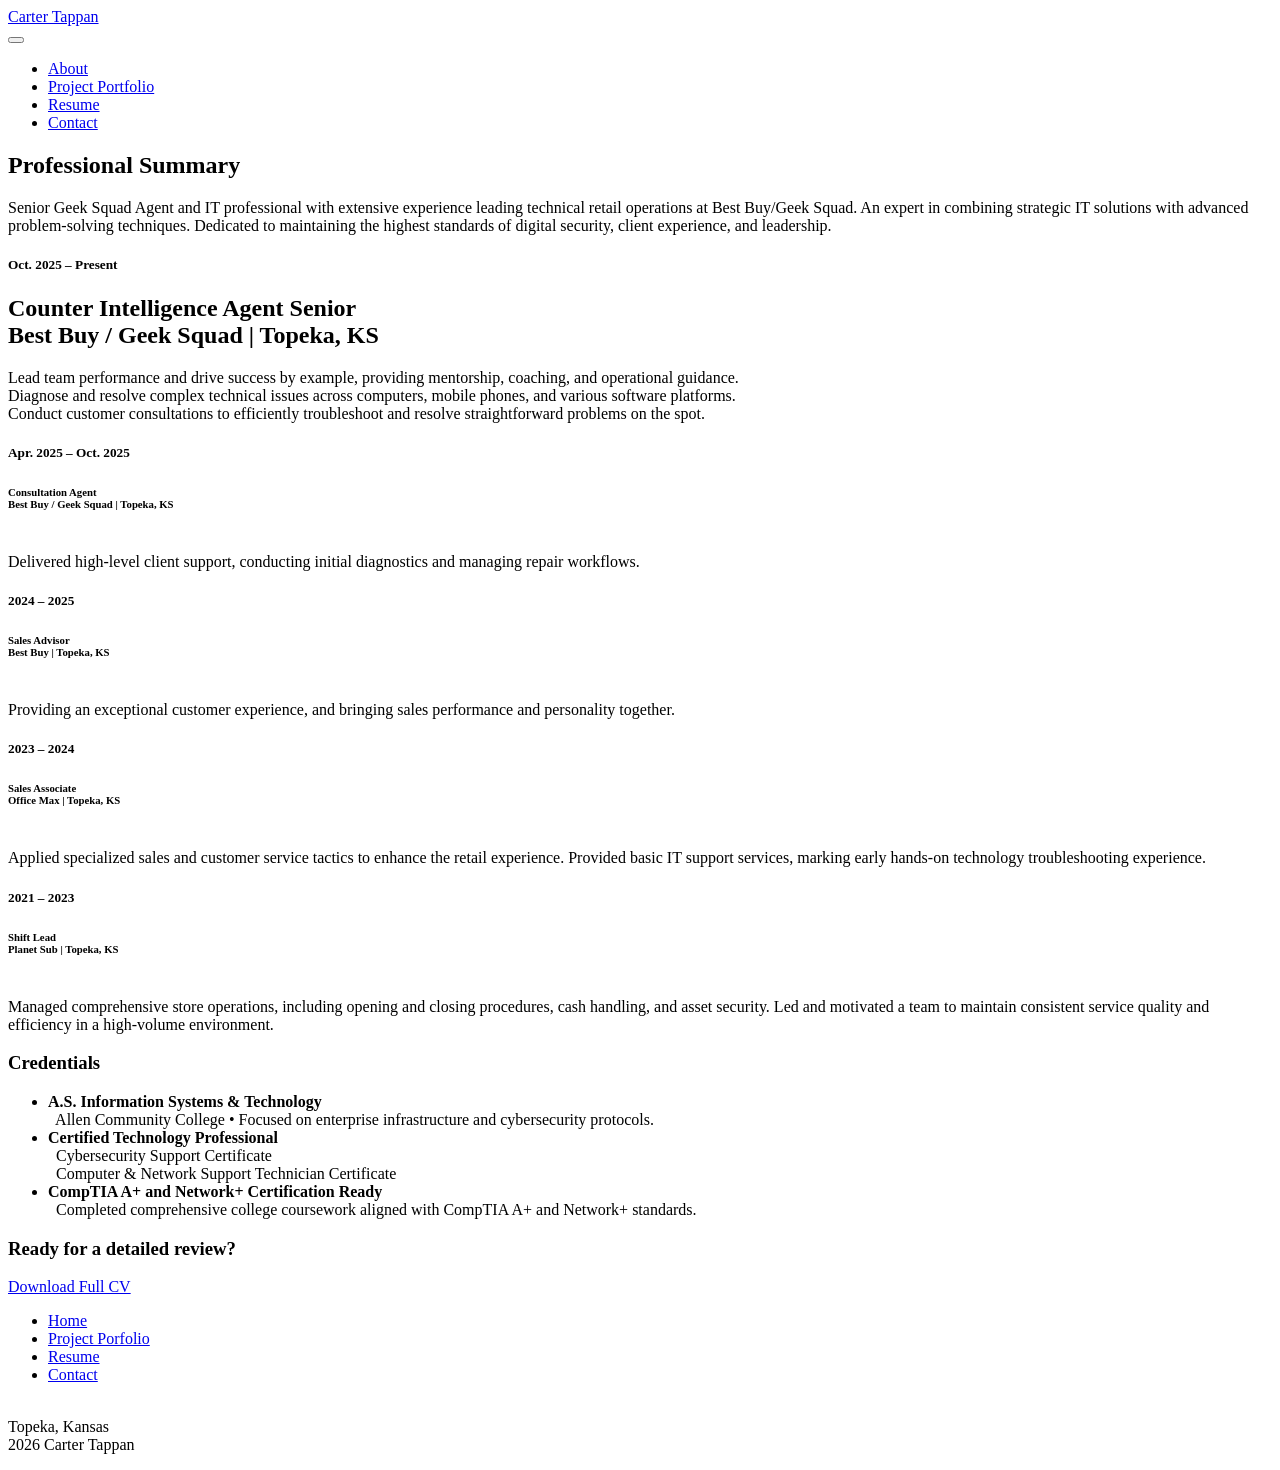
==== portfolio/resume/index.html @ 1e2058f7 "Update index.html" ====
<!DOCTYPE html>
<html  >
<head>
  <meta charset="UTF-8">
  <meta http-equiv="X-UA-Compatible" content="IE=edge">
  <meta name="generator" content="Mobirise v6.1.12, mobirise.com">
  <meta name="viewport" content="width=device-width, initial-scale=1, minimum-scale=1">
  <link rel="shortcut icon" href="assets/images/carter20tappan20logo-128x128.png" type="image/x-icon">
  <meta name="description" content="">
  
  
  <title>Resume</title>
  <link rel="stylesheet" href="assets/bootstrap/css/bootstrap.min.css">
  <link rel="stylesheet" href="assets/animatecss/animate.css">
  <link rel="stylesheet" href="assets/dropdown/css/style.css">
  <link rel="stylesheet" href="assets/socicon/css/styles.css">
  <link rel="stylesheet" href="assets/theme/css/style.css">
  <link rel="preload" href="https://fonts.googleapis.com/css?family=Jost:100,200,300,400,500,600,700,800,900,100i,200i,300i,400i,500i,600i,700i,800i,900i&display=swap" as="style" onload="this.onload=null;this.rel='stylesheet'">
  <noscript><link rel="stylesheet" href="https://fonts.googleapis.com/css?family=Jost:100,200,300,400,500,600,700,800,900,100i,200i,300i,400i,500i,600i,700i,800i,900i&display=swap"></noscript>
  <link rel="preload" as="style" href="assets/mobirise/css/mbr-additional.css?v=RwPTBy"><link rel="stylesheet" href="assets/mobirise/css/mbr-additional.css?v=RwPTBy" type="text/css">

  
  
  
</head>
<body>
  
  <section data-bs-version="5.1" class="menu menu2 cid-vwFIzrhYUX" once="menu" id="menu2-i">
    
    <nav class="navbar navbar-dropdown navbar-expand-lg">
        <div class="container">
            <div class="navbar-brand">
                
                <span class="navbar-caption-wrap"><a class="navbar-caption text-black text-primary display-7" href="http://techttc.com/portfolio">Carter Tappan</a></span>
            </div>
            <button class="navbar-toggler" type="button" data-toggle="collapse" data-bs-toggle="collapse" data-target="#navbarSupportedContent" data-bs-target="#navbarSupportedContent" aria-controls="navbarSupportedContent" aria-expanded="false" aria-label="Toggle navigation">
                <div class="hamburger">
                    <span></span>
                    <span></span>
                    <span></span>
                    <span></span>
                </div>
            </button>
            <div class="collapse navbar-collapse" id="navbarSupportedContent">
                <ul class="navbar-nav nav-dropdown nav-right" data-app-modern-menu="true"><li class="nav-item"><a class="nav-link link text-black text-primary display-4" href="http://techttc.com/portfolio">About</a></li><li class="nav-item"><a class="nav-link link text-black text-primary display-4" href="http://techttc.com/portfolio/projects">Project Portfolio</a></li>
                    <li class="nav-item"><a class="nav-link link text-black text-primary display-4" href="http://techttc.com/portfolio/resume">Resume</a></li>
                    <li class="nav-item"><a class="nav-link link text-black text-primary display-4" href="http://techttc.com/portfolio/contact">Contact</a>
                    </li></ul>
                
                
            </div>
        </div>
    </nav>
</section>

<section data-bs-version="5.1" class="header2 cid-vwFKwkGnH0" id="header2-o">

    

    
    

    <div class="container">
        <div class="row justify-content-center">
            <div class="col-12 col-lg-10">
                <h1 class="mbr-section-title mbr-fonts-style mb-3 display-1"><strong>Professional Summary</strong></h1>
                
                <p class="mbr-text mbr-fonts-style display-7">Senior Geek Squad Agent and IT professional with extensive experience leading technical retail operations at Best Buy/Geek Squad. An expert in combining strategic IT solutions with advanced problem-solving techniques. Dedicated to maintaining the highest standards of digital security, client experience, and leadership.</p>
                
            </div>
        </div>
    </div>
</section>

<section data-bs-version="5.1" class="content10 cid-vwFLhYzpKV" id="content10-p">
    
    <div class="container">
        <div class="row justify-content-center">
            <div class="col-12 col-md">
                <h5 class="mbr-section-title mbr-fonts-style mb-4 display-2"><strong>Oct. 2025 – Present</strong></h5>
                <h2 class="mbr-section-subtitle mbr-fonts-style mb-4 sub"><strong>Counter Intelligence Agent Senior
</strong><div>Best Buy / Geek Squad | Topeka, KS</div></h2>
            </div>
            <div class="col-md-12 col-lg-6">
                <p class="mbr-text mbr-fonts-style display-7">Lead team performance and drive success by example, providing mentorship, coaching, and operational guidance.
<br>Diagnose and resolve complex technical issues across computers, mobile phones, and various software platforms.
<br>Conduct customer consultations to efficiently troubleshoot and resolve straightforward problems on the spot.<br></p>
            </div>
        </div>
    </div>
</section>

<section data-bs-version="5.1" class="content10 cid-vwFLjA59mj" id="content10-r">
    
    <div class="container">
        <div class="row justify-content-center">
            <div class="col-12 col-md">
                <h5 class="mbr-section-title mbr-fonts-style mb-4 display-2"><strong>Apr. 2025 – Oct. 2025</strong></h5>
                <h6 class="mbr-section-subtitle mbr-fonts-style mb-4 sub"><strong>Consultation Agent
</strong><div>Best Buy / Geek Squad | Topeka, KS</div></h6>
            </div>
            <div class="col-md-12 col-lg-6">
                <p class="mbr-text mbr-fonts-style display-7"><br>Delivered high-level client support, conducting initial diagnostics and managing repair workflows.</p>
            </div>
        </div>
    </div>
</section>

<section data-bs-version="5.1" class="content10 cid-vwFLkFS7PL" id="content10-t">
    
    <div class="container">
        <div class="row justify-content-center">
            <div class="col-12 col-md">
                <h5 class="mbr-section-title mbr-fonts-style mb-4 display-2">
                    <strong>2024 – 2025</strong>
                </h5>
                <h6 class="mbr-section-subtitle mbr-fonts-style mb-4 sub"><strong>Sales Advisor
</strong><div>Best Buy | Topeka, KS</div></h6>
            </div>
            <div class="col-md-12 col-lg-6">
                <p class="mbr-text mbr-fonts-style display-7"><br>Providing an exceptional customer experience, and bringing sales performance and personality together.</p>
            </div>
        </div>
    </div>
</section>

<section data-bs-version="5.1" class="content10 cid-vwFLjIL4R5" id="content10-s">
    
    <div class="container">
        <div class="row justify-content-center">
            <div class="col-12 col-md">
                <h5 class="mbr-section-title mbr-fonts-style mb-4 display-2"><strong>2023 – 2024</strong></h5>
                <h6 class="mbr-section-subtitle mbr-fonts-style mb-4 sub"><strong>Sales Associate
</strong><div>Office Max | Topeka, KS</div></h6>
            </div>
            <div class="col-md-12 col-lg-6">
                <p class="mbr-text mbr-fonts-style display-7"><br>Applied specialized sales and customer service tactics to enhance the retail experience. Provided basic IT support services, marking early hands-on technology troubleshooting experience.</p>
            </div>
        </div>
    </div>
</section>

<section data-bs-version="5.1" class="content10 cid-vwFLjthHoJ" id="content10-q">
    
    <div class="container">
        <div class="row justify-content-center">
            <div class="col-12 col-md">
                <h5 class="mbr-section-title mbr-fonts-style mb-4 display-2">
                    <strong>2021 – 2023</strong>
                </h5>
                <h6 class="mbr-section-subtitle mbr-fonts-style mb-4 display-5"><strong>Shift Lead
</strong><div>Planet Sub | Topeka, KS</div></h6>
            </div>
            <div class="col-md-12 col-lg-6">
                <p class="mbr-text mbr-fonts-style display-7"><br>Managed comprehensive store operations, including opening and closing procedures, cash handling, and asset security. Led and motivated a team to maintain consistent service quality and efficiency in a high-volume environment.</p>
            </div>
        </div>
    </div>
</section>

<section data-bs-version="5.1" class="content14 cid-vwFSniRxwh" id="content14-u">
    

    
    
    
    <div class="container-fluid">
        <div class="row justify-content-center">
            <div class="col-md-12 col-lg-10">
                    <h3 class="mbr-section-title mbr-fonts-style mb-4 display-1">
                        <strong>Credentials</strong>
                    </h3>
                <ul class="list mbr-fonts-style display-7">
                    <li><strong>A.S. Information Systems &amp; Technology</strong><br>&nbsp; Allen Community College • Focused on enterprise infrastructure and cybersecurity protocols.</li>
                    <li><strong>Certified Technology Professional</strong><br>&nbsp; Cybersecurity Support Certificate<br>&nbsp; Computer &amp; Network Support Technician Certificate</li><li><strong>CompTIA A+ and Network+ Certification Ready</strong><br>&nbsp; Completed comprehensive college coursework aligned with CompTIA A+ and Network+ standards.</li>
                </ul>
            </div>
        </div>
    </div>
</section>

<section data-bs-version="5.1" class="content4 cid-vwFTcqqRCR" id="content4-v">
    

    
    
    <div class="container">
        <div class="row justify-content-center">
            <div class="title col-md-12 col-lg-10">
                <h3 class="mbr-section-title mbr-fonts-style align-center mb-4 display-2"><strong>Ready for a detailed review?</strong></h3>
                
                <div class="mbr-section-btn align-center"><a class="btn btn-success display-4" href="assets/files/Carter_Tappan_Resume.pdf">Download Full CV</a></div>
            </div>
        </div>
    </div>
</section>

<section data-bs-version="5.1" class="footer3 cid-vwFIzrB1uW mbr-reveal" once="footers" id="footer3-l">

    

    

    <div class="container">
        <div class="row align-center mbr-white">
            <div class="row row-links">
                <ul class="foot-menu">
                    
                    
                    
                    
                    
                <li class="foot-menu-item mbr-fonts-style display-7"><a href="http://techttc.com/portfolio" class="text-white text-primary">Home</a></li><li class="foot-menu-item mbr-fonts-style display-7"><a href="http://techttc.com/portfolio/projects" class="text-white">Project Porfolio</a></li><li class="foot-menu-item mbr-fonts-style display-7"><a href="http://techttc.com/portfolio/resume" class="text-white text-primary">Resume</a></li><li class="foot-menu-item mbr-fonts-style display-7"><a href="http://techttc.com/portfolio/contact" class="text-white">Contact</a></li></ul>
            </div>
            <div class="row social-row">
                <div class="social-list align-right pb-2">
                    
                    
                    
                    
                    
                    
                <div class="soc-item">
                        <a href="https://www.linkedin.com/in/carter-tappan14/" target="_blank">
                            <span class="mbr-iconfont mbr-iconfont-social socicon-linkedin socicon" style=""></span>
                        </a>
                    </div></div>
            </div>
            <div class="row row-copirayt">
                <p class="mbr-text mb-0 mbr-fonts-style mbr-white align-center display-7"><br>Topeka, Kansas<br>2026 Carter Tappan</p>
            </div>
        </div>
    </div>
</section>  
  
    <input name="animation" type="hidden">
    <script src="assets/bootstrap/js/bootstrap.bundle.min.js"></script>
    <script src="assets/dropdown/js/navbar-dropdown.js"></script>
  </body>
</html>
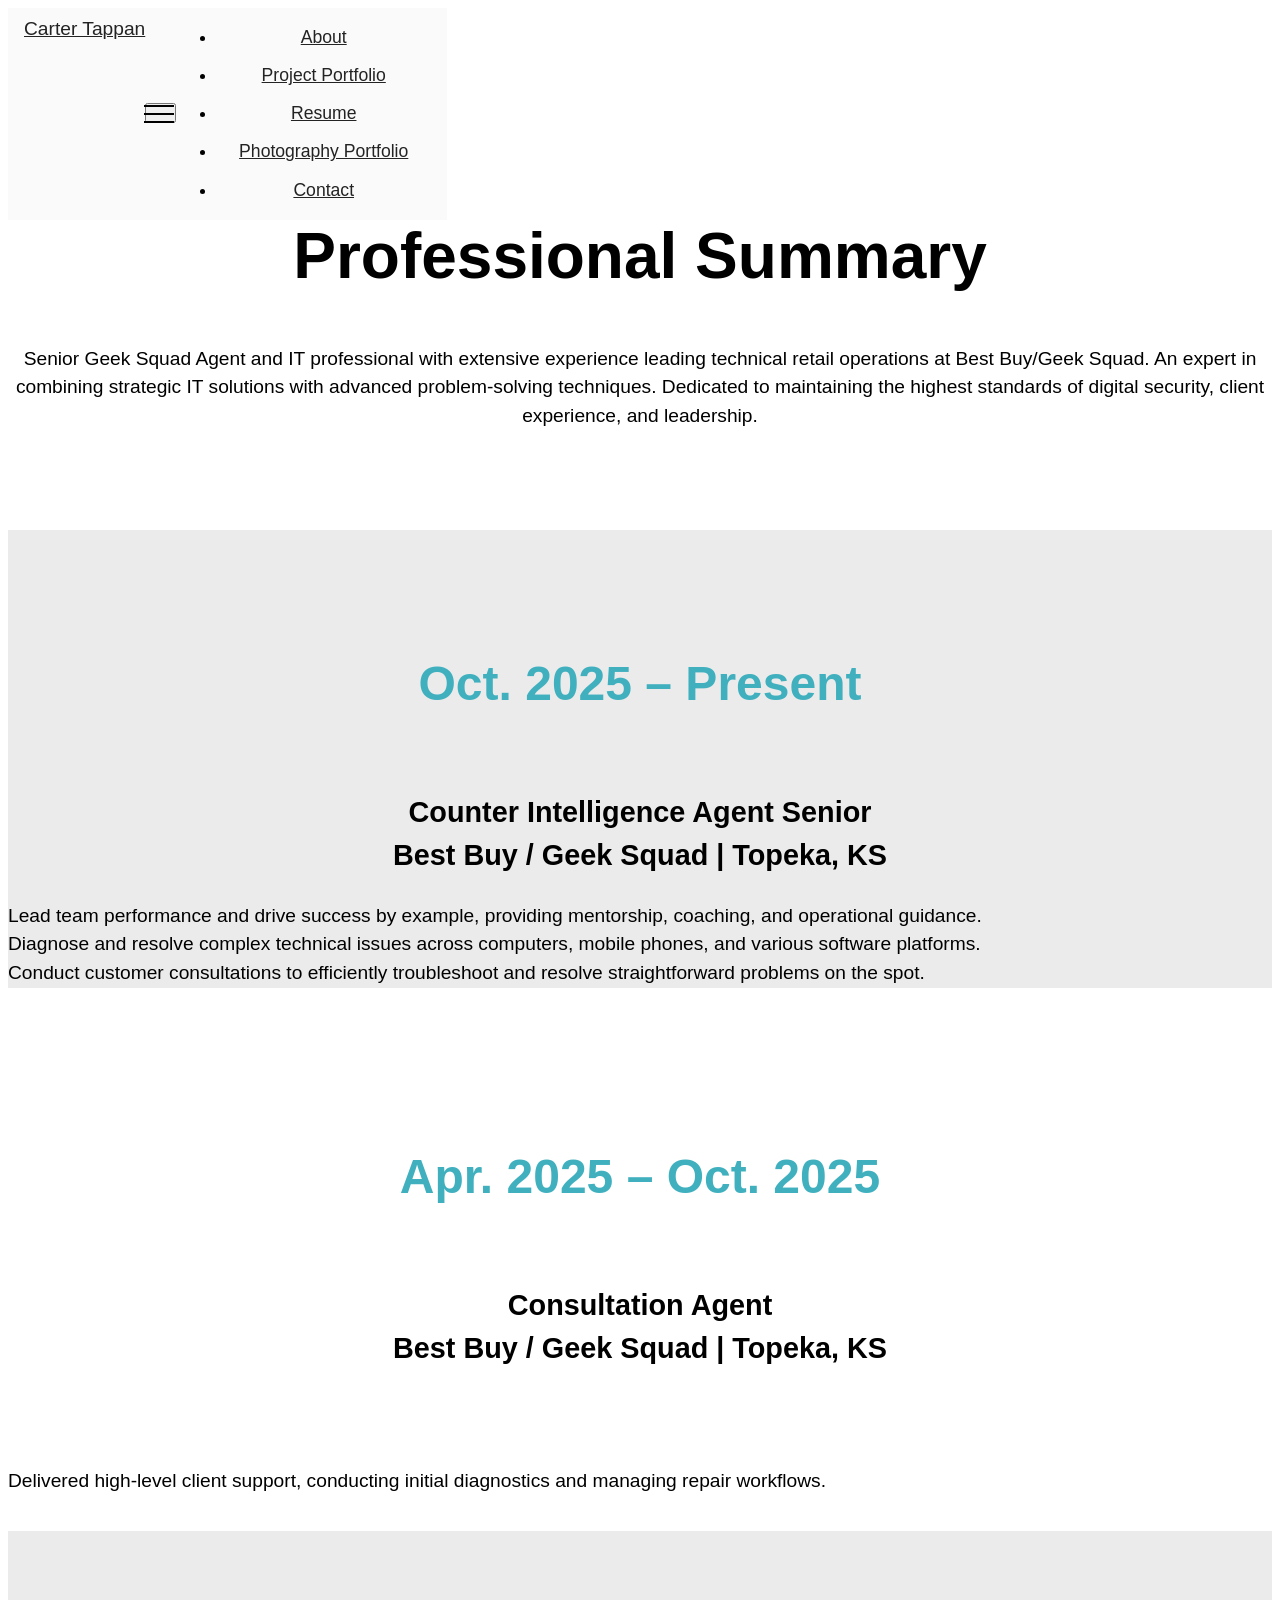
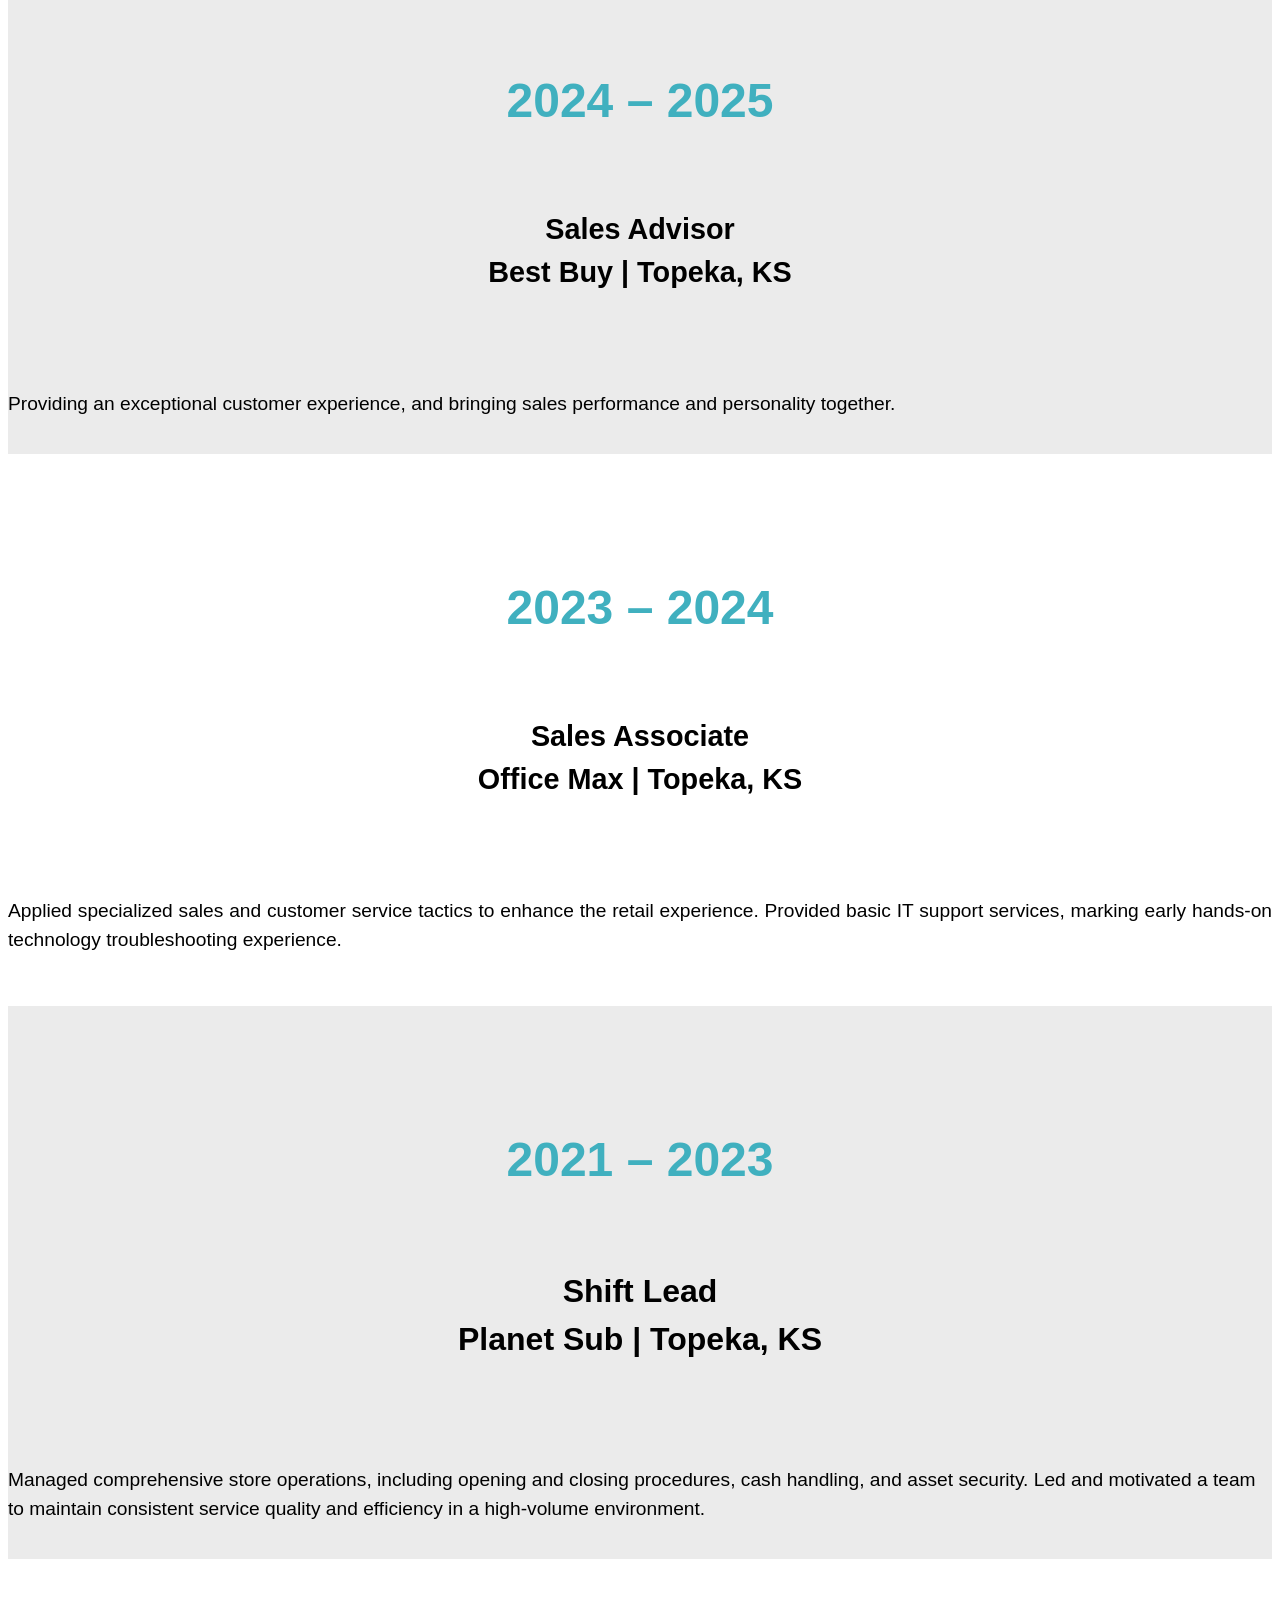
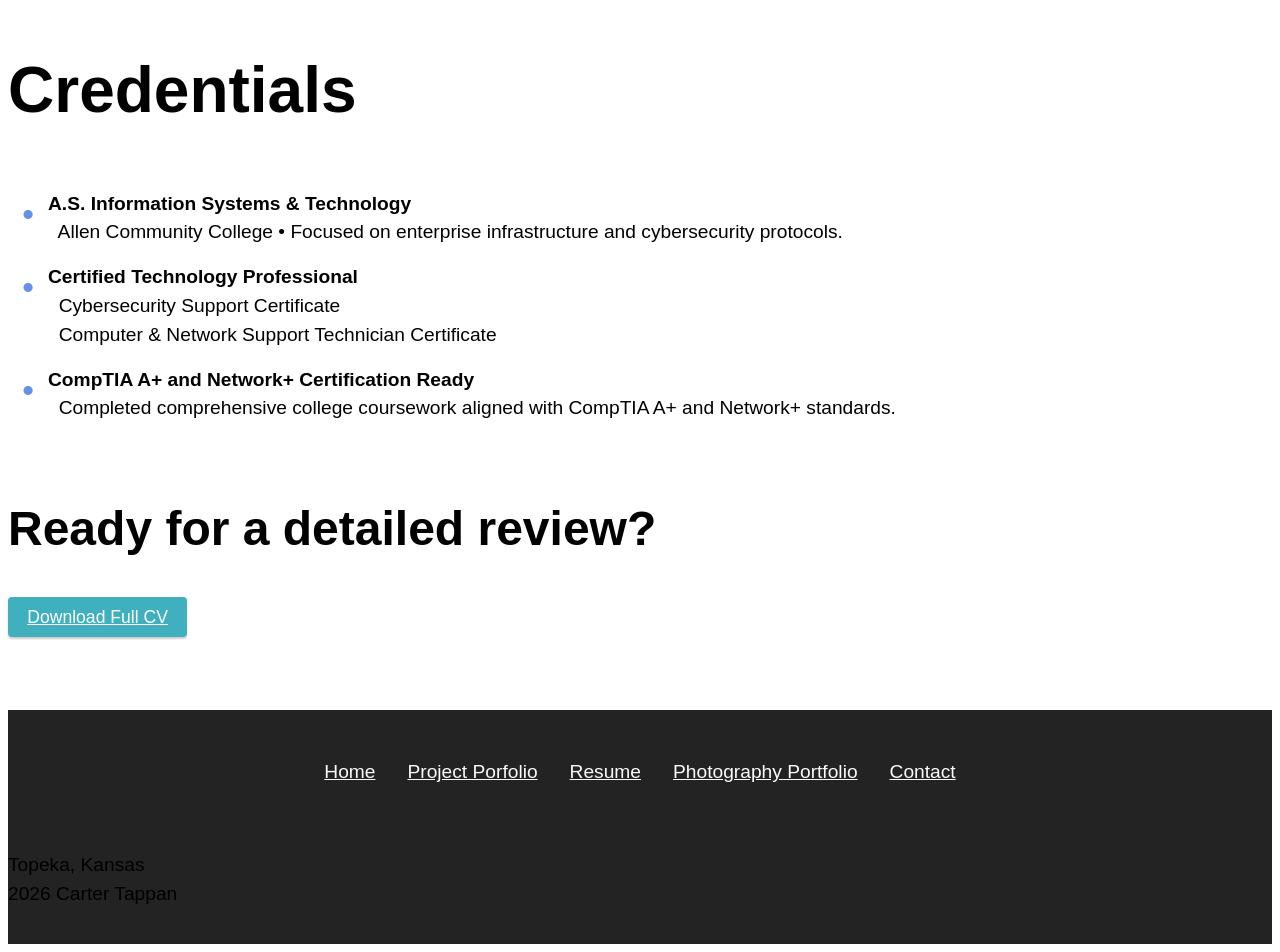
==== commit 122bfb10: "add photography" ====
--- a/portfolio/resume/index.html
+++ b/portfolio/resume/index.html
@@ -1,23 +1,24 @@
 <!DOCTYPE html>
 <html  >
 <head>
+  
   <meta charset="UTF-8">
   <meta http-equiv="X-UA-Compatible" content="IE=edge">
   <meta name="generator" content="Mobirise v6.1.12, mobirise.com">
   <meta name="viewport" content="width=device-width, initial-scale=1, minimum-scale=1">
-  <link rel="shortcut icon" href="assets/images/carter20tappan20logo-128x128.png" type="image/x-icon">
+  <link rel="shortcut icon" href="../assets/images/carter20tappan20logo-128x128.png" type="image/x-icon">
   <meta name="description" content="">
   
   
   <title>Resume</title>
-  <link rel="stylesheet" href="assets/bootstrap/css/bootstrap.min.css">
-  <link rel="stylesheet" href="assets/animatecss/animate.css">
-  <link rel="stylesheet" href="assets/dropdown/css/style.css">
-  <link rel="stylesheet" href="assets/socicon/css/styles.css">
-  <link rel="stylesheet" href="assets/theme/css/style.css">
+  <link rel="stylesheet" href="../assets/bootstrap/css/bootstrap.min.css">
+  <link rel="stylesheet" href="../assets/animatecss/animate.css">
+  <link rel="stylesheet" href="../assets/dropdown/css/style.css">
+  <link rel="stylesheet" href="../assets/socicon/css/styles.css">
+  <link rel="stylesheet" href="../assets/theme/css/style.css">
   <link rel="preload" href="https://fonts.googleapis.com/css?family=Jost:100,200,300,400,500,600,700,800,900,100i,200i,300i,400i,500i,600i,700i,800i,900i&display=swap" as="style" onload="this.onload=null;this.rel='stylesheet'">
   <noscript><link rel="stylesheet" href="https://fonts.googleapis.com/css?family=Jost:100,200,300,400,500,600,700,800,900,100i,200i,300i,400i,500i,600i,700i,800i,900i&display=swap"></noscript>
-  <link rel="preload" as="style" href="assets/mobirise/css/mbr-additional.css?v=RwPTBy"><link rel="stylesheet" href="assets/mobirise/css/mbr-additional.css?v=RwPTBy" type="text/css">
+  <link rel="preload" as="style" href="../assets/mobirise/css/mbr-additional.css?v=Un5vag"><link rel="stylesheet" href="../assets/mobirise/css/mbr-additional.css?v=Un5vag" type="text/css">
 
   
   
@@ -33,7 +34,7 @@
                 
                 <span class="navbar-caption-wrap"><a class="navbar-caption text-black text-primary display-7" href="http://techttc.com/portfolio">Carter Tappan</a></span>
             </div>
-            <button class="navbar-toggler" type="button" data-toggle="collapse" data-bs-toggle="collapse" data-target="#navbarSupportedContent" data-bs-target="#navbarSupportedContent" aria-controls="navbarSupportedContent" aria-expanded="false" aria-label="Toggle navigation">
+            <button class="navbar-toggler" type="button" data-toggle="collapse" data-bs-toggle="collapse" data-target="#navbarSupportedContent" data-bs-target="#navbarSupportedContent" aria-controls="navbarNavAltMarkup" aria-expanded="false" aria-label="Toggle navigation">
                 <div class="hamburger">
                     <span></span>
                     <span></span>
@@ -44,8 +45,8 @@
             <div class="collapse navbar-collapse" id="navbarSupportedContent">
                 <ul class="navbar-nav nav-dropdown nav-right" data-app-modern-menu="true"><li class="nav-item"><a class="nav-link link text-black text-primary display-4" href="http://techttc.com/portfolio">About</a></li><li class="nav-item"><a class="nav-link link text-black text-primary display-4" href="http://techttc.com/portfolio/projects">Project Portfolio</a></li>
                     <li class="nav-item"><a class="nav-link link text-black text-primary display-4" href="http://techttc.com/portfolio/resume">Resume</a></li>
-                    <li class="nav-item"><a class="nav-link link text-black text-primary display-4" href="http://techttc.com/portfolio/contact">Contact</a>
-                    </li></ul>
+                    <li class="nav-item"><a class="nav-link link text-black text-primary display-4" href="http://techttc.com/photography">Photography Portfolio</a>
+                    </li><li class="nav-item"><a class="nav-link link text-black text-primary display-4" href="http://techttc.com/portfolio/contact">Contact</a></li></ul>
                 
                 
             </div>
@@ -189,7 +190,7 @@
             <div class="title col-md-12 col-lg-10">
                 <h3 class="mbr-section-title mbr-fonts-style align-center mb-4 display-2"><strong>Ready for a detailed review?</strong></h3>
                 
-                <div class="mbr-section-btn align-center"><a class="btn btn-success display-4" href="assets/files/Carter_Tappan_Resume.pdf">Download Full CV</a></div>
+                <div class="mbr-section-btn align-center"><a class="btn btn-success display-4" href="../assets/files/Carter_Tappan_Resume.pdf">Download Full CV</a></div>
             </div>
         </div>
     </div>
@@ -210,7 +211,7 @@
                     
                     
                     
-                <li class="foot-menu-item mbr-fonts-style display-7"><a href="http://techttc.com/portfolio" class="text-white text-primary">Home</a></li><li class="foot-menu-item mbr-fonts-style display-7"><a href="http://techttc.com/portfolio/projects" class="text-white">Project Porfolio</a></li><li class="foot-menu-item mbr-fonts-style display-7"><a href="http://techttc.com/portfolio/resume" class="text-white text-primary">Resume</a></li><li class="foot-menu-item mbr-fonts-style display-7"><a href="http://techttc.com/portfolio/contact" class="text-white">Contact</a></li></ul>
+                <li class="foot-menu-item mbr-fonts-style display-7"><a href="http://techttc.com/portfolio" class="text-white text-primary">Home</a></li><li class="foot-menu-item mbr-fonts-style display-7"><a href="http://techttc.com/portfolio/projects" class="text-white">Project Porfolio</a></li><li class="foot-menu-item mbr-fonts-style display-7"><a href="http://techttc.com/portfolio/resume" class="text-white text-primary">Resume</a></li><li class="foot-menu-item mbr-fonts-style display-7"><a href="http://techttc.com/photography" class="text-white">Photography Portfolio</a></li><li class="foot-menu-item mbr-fonts-style display-7"><a href="http://techttc.com/portfolio/contact" class="text-white">Contact</a></li></ul>
             </div>
             <div class="row social-row">
                 <div class="social-list align-right pb-2">
@@ -231,10 +232,9 @@
             </div>
         </div>
     </div>
-</section>  
-  
-    <input name="animation" type="hidden">
-    <script src="assets/bootstrap/js/bootstrap.bundle.min.js"></script>
-    <script src="assets/dropdown/js/navbar-dropdown.js"></script>
+</section>
+  
+  
+  <input name="animation" type="hidden">
   </body>
 </html>
--- a/portfolio/assets/mobirise/css/mbr-additional.css
+++ b/portfolio/assets/mobirise/css/mbr-additional.css
@@ -0,0 +1,1742 @@
+.btn {
+  border-width: 2px;
+}
+body {
+  font-family: Jost;
+}
+.display-1 {
+  font-family: 'Jost', sans-serif;
+  font-size: 4rem;
+  line-height: 1.1;
+}
+.display-1 > .mbr-iconfont {
+  font-size: 5rem;
+}
+.display-2 {
+  font-family: 'Jost', sans-serif;
+  font-size: 3rem;
+  line-height: 1.1;
+}
+.display-2 > .mbr-iconfont {
+  font-size: 3.75rem;
+}
+.display-4 {
+  font-family: 'Jost', sans-serif;
+  font-size: 1.1rem;
+  line-height: 1.5;
+}
+.display-4 > .mbr-iconfont {
+  font-size: 1.375rem;
+}
+.display-5 {
+  font-family: 'Jost', sans-serif;
+  font-size: 2rem;
+  line-height: 1.5;
+}
+.display-5 > .mbr-iconfont {
+  font-size: 2.5rem;
+}
+.display-7 {
+  font-family: 'Jost', sans-serif;
+  font-size: 1.2rem;
+  line-height: 1.5;
+}
+.display-7 > .mbr-iconfont {
+  font-size: 1.5rem;
+}
+/* ---- Fluid typography for mobile devices ---- */
+/* 1.4 - font scale ratio ( bootstrap == 1.42857 ) */
+/* 100vw - current viewport width */
+/* (48 - 20)  48 == 48rem == 768px, 20 == 20rem == 320px(minimal supported viewport) */
+/* 0.65 - min scale variable, may vary */
+@media (max-width: 992px) {
+  .display-1 {
+    font-size: 3.2rem;
+  }
+}
+@media (max-width: 768px) {
+  .display-1 {
+    font-size: 2.8rem;
+    font-size: calc( 2.05rem + (4 - 2.05) * ((100vw - 20rem) / (48 - 20)));
+    line-height: calc( 1.1 * (2.05rem + (4 - 2.05) * ((100vw - 20rem) / (48 - 20))));
+  }
+  .display-2 {
+    font-size: 2.4rem;
+    font-size: calc( 1.7rem + (3 - 1.7) * ((100vw - 20rem) / (48 - 20)));
+    line-height: calc( 1.3 * (1.7rem + (3 - 1.7) * ((100vw - 20rem) / (48 - 20))));
+  }
+  .display-4 {
+    font-size: 0.88rem;
+    font-size: calc( 1.0350000000000001rem + (1.1 - 1.0350000000000001) * ((100vw - 20rem) / (48 - 20)));
+    line-height: calc( 1.4 * (1.0350000000000001rem + (1.1 - 1.0350000000000001) * ((100vw - 20rem) / (48 - 20))));
+  }
+  .display-5 {
+    font-size: 1.6rem;
+    font-size: calc( 1.35rem + (2 - 1.35) * ((100vw - 20rem) / (48 - 20)));
+    line-height: calc( 1.4 * (1.35rem + (2 - 1.35) * ((100vw - 20rem) / (48 - 20))));
+  }
+  .display-7 {
+    font-size: 0.96rem;
+    font-size: calc( 1.07rem + (1.2 - 1.07) * ((100vw - 20rem) / (48 - 20)));
+    line-height: calc( 1.4 * (1.07rem + (1.2 - 1.07) * ((100vw - 20rem) / (48 - 20))));
+  }
+}
+/* Buttons */
+.btn {
+  padding: 0.6rem 1.2rem;
+  border-radius: 4px;
+}
+.btn-sm {
+  padding: 0.6rem 1.2rem;
+  border-radius: 4px;
+}
+.btn-md {
+  padding: 0.6rem 1.2rem;
+  border-radius: 4px;
+}
+.btn-lg {
+  padding: 1rem 2.6rem;
+  border-radius: 4px;
+}
+.bg-primary {
+  background-color: #6592e6 !important;
+}
+.bg-success {
+  background-color: #40b0bf !important;
+}
+.bg-info {
+  background-color: #47b5ed !important;
+}
+.bg-warning {
+  background-color: #ffe161 !important;
+}
+.bg-danger {
+  background-color: #ff9966 !important;
+}
+.btn-primary,
+.btn-primary:active {
+  background-color: #6592e6 !important;
+  border-color: #6592e6 !important;
+  color: #ffffff !important;
+  box-shadow: 0 2px 2px 0 rgba(0, 0, 0, 0.2);
+}
+.btn-primary:hover,
+.btn-primary:focus,
+.btn-primary.focus,
+.btn-primary.active {
+  color: #ffffff !important;
+  background-color: #2260d2 !important;
+  border-color: #2260d2 !important;
+  box-shadow: 0 2px 5px 0 rgba(0, 0, 0, 0.2);
+}
+.btn-primary.disabled,
+.btn-primary:disabled {
+  color: #ffffff !important;
+  background-color: #2260d2 !important;
+  border-color: #2260d2 !important;
+}
+.btn-secondary,
+.btn-secondary:active {
+  background-color: #ff6666 !important;
+  border-color: #ff6666 !important;
+  color: #ffffff !important;
+  box-shadow: 0 2px 2px 0 rgba(0, 0, 0, 0.2);
+}
+.btn-secondary:hover,
+.btn-secondary:focus,
+.btn-secondary.focus,
+.btn-secondary.active {
+  color: #ffffff !important;
+  background-color: #ff0f0f !important;
+  border-color: #ff0f0f !important;
+  box-shadow: 0 2px 5px 0 rgba(0, 0, 0, 0.2);
+}
+.btn-secondary.disabled,
+.btn-secondary:disabled {
+  color: #ffffff !important;
+  background-color: #ff0f0f !important;
+  border-color: #ff0f0f !important;
+}
+.btn-info,
+.btn-info:active {
+  background-color: #47b5ed !important;
+  border-color: #47b5ed !important;
+  color: #ffffff !important;
+  box-shadow: 0 2px 2px 0 rgba(0, 0, 0, 0.2);
+}
+.btn-info:hover,
+.btn-info:focus,
+.btn-info.focus,
+.btn-info.active {
+  color: #ffffff !important;
+  background-color: #148cca !important;
+  border-color: #148cca !important;
+  box-shadow: 0 2px 5px 0 rgba(0, 0, 0, 0.2);
+}
+.btn-info.disabled,
+.btn-info:disabled {
+  color: #ffffff !important;
+  background-color: #148cca !important;
+  border-color: #148cca !important;
+}
+.btn-success,
+.btn-success:active {
+  background-color: #40b0bf !important;
+  border-color: #40b0bf !important;
+  color: #ffffff !important;
+  box-shadow: 0 2px 2px 0 rgba(0, 0, 0, 0.2);
+}
+.btn-success:hover,
+.btn-success:focus,
+.btn-success.focus,
+.btn-success.active {
+  color: #ffffff !important;
+  background-color: #2a747e !important;
+  border-color: #2a747e !important;
+  box-shadow: 0 2px 5px 0 rgba(0, 0, 0, 0.2);
+}
+.btn-success.disabled,
+.btn-success:disabled {
+  color: #ffffff !important;
+  background-color: #2a747e !important;
+  border-color: #2a747e !important;
+}
+.btn-warning,
+.btn-warning:active {
+  background-color: #ffe161 !important;
+  border-color: #ffe161 !important;
+  color: #614f00 !important;
+  box-shadow: 0 2px 2px 0 rgba(0, 0, 0, 0.2);
+}
+.btn-warning:hover,
+.btn-warning:focus,
+.btn-warning.focus,
+.btn-warning.active {
+  color: #0a0800 !important;
+  background-color: #ffd10a !important;
+  border-color: #ffd10a !important;
+  box-shadow: 0 2px 5px 0 rgba(0, 0, 0, 0.2);
+}
+.btn-warning.disabled,
+.btn-warning:disabled {
+  color: #614f00 !important;
+  background-color: #ffd10a !important;
+  border-color: #ffd10a !important;
+}
+.btn-danger,
+.btn-danger:active {
+  background-color: #ff9966 !important;
+  border-color: #ff9966 !important;
+  color: #ffffff !important;
+  box-shadow: 0 2px 2px 0 rgba(0, 0, 0, 0.2);
+}
+.btn-danger:hover,
+.btn-danger:focus,
+.btn-danger.focus,
+.btn-danger.active {
+  color: #ffffff !important;
+  background-color: #ff5f0f !important;
+  border-color: #ff5f0f !important;
+  box-shadow: 0 2px 5px 0 rgba(0, 0, 0, 0.2);
+}
+.btn-danger.disabled,
+.btn-danger:disabled {
+  color: #ffffff !important;
+  background-color: #ff5f0f !important;
+  border-color: #ff5f0f !important;
+}
+.btn-white,
+.btn-white:active {
+  background-color: #fafafa !important;
+  border-color: #fafafa !important;
+  color: #7a7a7a !important;
+  box-shadow: 0 2px 2px 0 rgba(0, 0, 0, 0.2);
+}
+.btn-white:hover,
+.btn-white:focus,
+.btn-white.focus,
+.btn-white.active {
+  color: #4f4f4f !important;
+  background-color: #cfcfcf !important;
+  border-color: #cfcfcf !important;
+  box-shadow: 0 2px 5px 0 rgba(0, 0, 0, 0.2);
+}
+.btn-white.disabled,
+.btn-white:disabled {
+  color: #7a7a7a !important;
+  background-color: #cfcfcf !important;
+  border-color: #cfcfcf !important;
+}
+.btn-black,
+.btn-black:active {
+  background-color: #232323 !important;
+  border-color: #232323 !important;
+  color: #ffffff !important;
+  box-shadow: 0 2px 2px 0 rgba(0, 0, 0, 0.2);
+}
+.btn-black:hover,
+.btn-black:focus,
+.btn-black.focus,
+.btn-black.active {
+  color: #ffffff !important;
+  background-color: #000000 !important;
+  border-color: #000000 !important;
+  box-shadow: 0 2px 5px 0 rgba(0, 0, 0, 0.2);
+}
+.btn-black.disabled,
+.btn-black:disabled {
+  color: #ffffff !important;
+  background-color: #000000 !important;
+  border-color: #000000 !important;
+}
+.btn-primary-outline,
+.btn-primary-outline:active {
+  background-color: transparent !important;
+  border-color: #6592e6;
+  color: #6592e6;
+}
+.btn-primary-outline:hover,
+.btn-primary-outline:focus,
+.btn-primary-outline.focus,
+.btn-primary-outline.active {
+  color: #2260d2 !important;
+  background-color: transparent!important;
+  border-color: #2260d2 !important;
+  box-shadow: none!important;
+}
+.btn-primary-outline.disabled,
+.btn-primary-outline:disabled {
+  color: #ffffff !important;
+  background-color: #6592e6 !important;
+  border-color: #6592e6 !important;
+}
+.btn-secondary-outline,
+.btn-secondary-outline:active {
+  background-color: transparent !important;
+  border-color: #ff6666;
+  color: #ff6666;
+}
+.btn-secondary-outline:hover,
+.btn-secondary-outline:focus,
+.btn-secondary-outline.focus,
+.btn-secondary-outline.active {
+  color: #ff0f0f !important;
+  background-color: transparent!important;
+  border-color: #ff0f0f !important;
+  box-shadow: none!important;
+}
+.btn-secondary-outline.disabled,
+.btn-secondary-outline:disabled {
+  color: #ffffff !important;
+  background-color: #ff6666 !important;
+  border-color: #ff6666 !important;
+}
+.btn-info-outline,
+.btn-info-outline:active {
+  background-color: transparent !important;
+  border-color: #47b5ed;
+  color: #47b5ed;
+}
+.btn-info-outline:hover,
+.btn-info-outline:focus,
+.btn-info-outline.focus,
+.btn-info-outline.active {
+  color: #148cca !important;
+  background-color: transparent!important;
+  border-color: #148cca !important;
+  box-shadow: none!important;
+}
+.btn-info-outline.disabled,
+.btn-info-outline:disabled {
+  color: #ffffff !important;
+  background-color: #47b5ed !important;
+  border-color: #47b5ed !important;
+}
+.btn-success-outline,
+.btn-success-outline:active {
+  background-color: transparent !important;
+  border-color: #40b0bf;
+  color: #40b0bf;
+}
+.btn-success-outline:hover,
+.btn-success-outline:focus,
+.btn-success-outline.focus,
+.btn-success-outline.active {
+  color: #2a747e !important;
+  background-color: transparent!important;
+  border-color: #2a747e !important;
+  box-shadow: none!important;
+}
+.btn-success-outline.disabled,
+.btn-success-outline:disabled {
+  color: #ffffff !important;
+  background-color: #40b0bf !important;
+  border-color: #40b0bf !important;
+}
+.btn-warning-outline,
+.btn-warning-outline:active {
+  background-color: transparent !important;
+  border-color: #ffe161;
+  color: #ffe161;
+}
+.btn-warning-outline:hover,
+.btn-warning-outline:focus,
+.btn-warning-outline.focus,
+.btn-warning-outline.active {
+  color: #ffd10a !important;
+  background-color: transparent!important;
+  border-color: #ffd10a !important;
+  box-shadow: none!important;
+}
+.btn-warning-outline.disabled,
+.btn-warning-outline:disabled {
+  color: #614f00 !important;
+  background-color: #ffe161 !important;
+  border-color: #ffe161 !important;
+}
+.btn-danger-outline,
+.btn-danger-outline:active {
+  background-color: transparent !important;
+  border-color: #ff9966;
+  color: #ff9966;
+}
+.btn-danger-outline:hover,
+.btn-danger-outline:focus,
+.btn-danger-outline.focus,
+.btn-danger-outline.active {
+  color: #ff5f0f !important;
+  background-color: transparent!important;
+  border-color: #ff5f0f !important;
+  box-shadow: none!important;
+}
+.btn-danger-outline.disabled,
+.btn-danger-outline:disabled {
+  color: #ffffff !important;
+  background-color: #ff9966 !important;
+  border-color: #ff9966 !important;
+}
+.btn-black-outline,
+.btn-black-outline:active {
+  background-color: transparent !important;
+  border-color: #232323;
+  color: #232323;
+}
+.btn-black-outline:hover,
+.btn-black-outline:focus,
+.btn-black-outline.focus,
+.btn-black-outline.active {
+  color: #000000 !important;
+  background-color: transparent!important;
+  border-color: #000000 !important;
+  box-shadow: none!important;
+}
+.btn-black-outline.disabled,
+.btn-black-outline:disabled {
+  color: #ffffff !important;
+  background-color: #232323 !important;
+  border-color: #232323 !important;
+}
+.btn-white-outline,
+.btn-white-outline:active {
+  background-color: transparent !important;
+  border-color: #fafafa;
+  color: #fafafa;
+}
+.btn-white-outline:hover,
+.btn-white-outline:focus,
+.btn-white-outline.focus,
+.btn-white-outline.active {
+  color: #cfcfcf !important;
+  background-color: transparent!important;
+  border-color: #cfcfcf !important;
+  box-shadow: none!important;
+}
+.btn-white-outline.disabled,
+.btn-white-outline:disabled {
+  color: #7a7a7a !important;
+  background-color: #fafafa !important;
+  border-color: #fafafa !important;
+}
+.text-primary {
+  color: #6592e6 !important;
+}
+.text-secondary {
+  color: #ff6666 !important;
+}
+.text-success {
+  color: #40b0bf !important;
+}
+.text-info {
+  color: #47b5ed !important;
+}
+.text-warning {
+  color: #ffe161 !important;
+}
+.text-danger {
+  color: #ff9966 !important;
+}
+.text-white {
+  color: #fafafa !important;
+}
+.text-black {
+  color: #232323 !important;
+}
+a.text-primary:hover,
+a.text-primary:focus,
+a.text-primary.active {
+  color: #205ac5 !important;
+}
+a.text-secondary:hover,
+a.text-secondary:focus,
+a.text-secondary.active {
+  color: #ff0000 !important;
+}
+a.text-success:hover,
+a.text-success:focus,
+a.text-success.active {
+  color: #266a73 !important;
+}
+a.text-info:hover,
+a.text-info:focus,
+a.text-info.active {
+  color: #1283bc !important;
+}
+a.text-warning:hover,
+a.text-warning:focus,
+a.text-warning.active {
+  color: #facb00 !important;
+}
+a.text-danger:hover,
+a.text-danger:focus,
+a.text-danger.active {
+  color: #ff5500 !important;
+}
+a.text-white:hover,
+a.text-white:focus,
+a.text-white.active {
+  color: #c7c7c7 !important;
+}
+a.text-black:hover,
+a.text-black:focus,
+a.text-black.active {
+  color: #000000 !important;
+}
+a[class*="text-"]:not(.nav-link):not(.dropdown-item):not([role]):not(.navbar-caption) {
+  position: relative;
+  background-image: transparent;
+  background-size: 10000px 2px;
+  background-repeat: no-repeat;
+  background-position: 0px 1.2em;
+  background-position: -10000px 1.2em;
+}
+a[class*="text-"]:not(.nav-link):not(.dropdown-item):not([role]):not(.navbar-caption):hover {
+  transition: background-position 2s ease-in-out;
+  background-image: linear-gradient(currentColor 50%, currentColor 50%);
+  background-position: 0px 1.2em;
+}
+.nav-tabs .nav-link.active {
+  color: #6592e6;
+}
+.nav-tabs .nav-link:not(.active) {
+  color: #232323;
+}
+.alert-success {
+  background-color: #70c770;
+}
+.alert-info {
+  background-color: #47b5ed;
+}
+.alert-warning {
+  background-color: #ffe161;
+}
+.alert-danger {
+  background-color: #ff9966;
+}
+.mbr-gallery-filter li.active .btn {
+  background-color: #6592e6;
+  border-color: #6592e6;
+  color: #ffffff;
+}
+.mbr-gallery-filter li.active .btn:focus {
+  box-shadow: none;
+}
+a,
+a:hover {
+  color: #6592e6;
+}
+.mbr-plan-header.bg-primary .mbr-plan-subtitle,
+.mbr-plan-header.bg-primary .mbr-plan-price-desc {
+  color: #ffffff;
+}
+.mbr-plan-header.bg-success .mbr-plan-subtitle,
+.mbr-plan-header.bg-success .mbr-plan-price-desc {
+  color: #a0d8df;
+}
+.mbr-plan-header.bg-info .mbr-plan-subtitle,
+.mbr-plan-header.bg-info .mbr-plan-price-desc {
+  color: #ffffff;
+}
+.mbr-plan-header.bg-warning .mbr-plan-subtitle,
+.mbr-plan-header.bg-warning .mbr-plan-price-desc {
+  color: #ffffff;
+}
+.mbr-plan-header.bg-danger .mbr-plan-subtitle,
+.mbr-plan-header.bg-danger .mbr-plan-price-desc {
+  color: #ffffff;
+}
+/* Scroll to top button*/
+.scrollToTop_wraper {
+  display: none;
+}
+.form-control {
+  font-family: 'Jost', sans-serif;
+  font-size: 1.1rem;
+  line-height: 1.5;
+  font-weight: 400;
+}
+.form-control > .mbr-iconfont {
+  font-size: 1.375rem;
+}
+.form-control:hover,
+.form-control:focus {
+  box-shadow: rgba(0, 0, 0, 0.07) 0px 1px 1px 0px, rgba(0, 0, 0, 0.07) 0px 1px 3px 0px, rgba(0, 0, 0, 0.03) 0px 0px 0px 1px;
+  border-color: #6592e6 !important;
+}
+.form-control:-webkit-input-placeholder {
+  font-family: 'Jost', sans-serif;
+  font-size: 1.1rem;
+  line-height: 1.5;
+  font-weight: 400;
+}
+.form-control:-webkit-input-placeholder > .mbr-iconfont {
+  font-size: 1.375rem;
+}
+blockquote {
+  border-color: #6592e6;
+}
+/* Forms */
+.jq-selectbox li:hover,
+.jq-selectbox li.selected {
+  background-color: #6592e6;
+  color: #ffffff;
+}
+.jq-number__spin {
+  transition: 0.25s ease;
+}
+.jq-number__spin:hover {
+  border-color: #6592e6;
+}
+.jq-selectbox .jq-selectbox__trigger-arrow,
+.jq-number__spin.minus:after,
+.jq-number__spin.plus:after {
+  transition: 0.4s;
+  border-top-color: #353535;
+  border-bottom-color: #353535;
+}
+.jq-selectbox:hover .jq-selectbox__trigger-arrow,
+.jq-number__spin.minus:hover:after,
+.jq-number__spin.plus:hover:after {
+  border-top-color: #6592e6;
+  border-bottom-color: #6592e6;
+}
+.xdsoft_datetimepicker .xdsoft_calendar td.xdsoft_default,
+.xdsoft_datetimepicker .xdsoft_calendar td.xdsoft_current,
+.xdsoft_datetimepicker .xdsoft_timepicker .xdsoft_time_box > div > div.xdsoft_current {
+  color: #ffffff !important;
+  background-color: #6592e6 !important;
+  box-shadow: none !important;
+}
+.xdsoft_datetimepicker .xdsoft_calendar td:hover,
+.xdsoft_datetimepicker .xdsoft_timepicker .xdsoft_time_box > div > div:hover {
+  color: #000000 !important;
+  background: #ff6666 !important;
+  box-shadow: none !important;
+}
+.lazy-bg {
+  background-image: none !important;
+}
+.lazy-placeholder:not(section),
+.lazy-none {
+  display: block;
+  position: relative;
+  padding-bottom: 56.25%;
+  width: 100%;
+  height: auto;
+}
+iframe.lazy-placeholder,
+.lazy-placeholder:after {
+  content: '';
+  position: absolute;
+  width: 200px;
+  height: 200px;
+  background: transparent no-repeat center;
+  background-size: contain;
+  top: 50%;
+  left: 50%;
+  transform: translateX(-50%) translateY(-50%);
+  background-image: url("data:image/svg+xml;charset=UTF-8,%3csvg width='32' height='32' viewBox='0 0 64 64' xmlns='http://www.w3.org/2000/svg' stroke='%236592e6' %3e%3cg fill='none' fill-rule='evenodd'%3e%3cg transform='translate(16 16)' stroke-width='2'%3e%3ccircle stroke-opacity='.5' cx='16' cy='16' r='16'/%3e%3cpath d='M32 16c0-9.94-8.06-16-16-16'%3e%3canimateTransform attributeName='transform' type='rotate' from='0 16 16' to='360 16 16' dur='1s' repeatCount='indefinite'/%3e%3c/path%3e%3c/g%3e%3c/g%3e%3c/svg%3e");
+}
+section.lazy-placeholder:after {
+  opacity: 0.5;
+}
+body {
+  overflow-x: hidden;
+}
+a {
+  transition: color 0.6s;
+}
+*:focus-visible {
+  outline: red solid 2px !important;
+  outline-offset: 2px !important;
+  transition: outline 0.2s ease-in-out;
+}
+.sub {
+  font-family: 'Jost', sans-serif;
+  font-size: 1.8rem;
+  line-height: 1.5;
+}
+.sub > .mbr-iconfont {
+  font-size: 1.8rem;
+}
+.cid-sFCw1qGFAI .navbar-dropdown {
+  position: relative !important;
+}
+.cid-sFCw1qGFAI .navbar-dropdown {
+  position: absolute !important;
+}
+.cid-sFCw1qGFAI .dropdown-item:before {
+  font-family: Moririse2 !important;
+  content: "\e966";
+  display: inline-block;
+  width: 0;
+  position: absolute;
+  left: 1rem;
+  top: 0.5rem;
+  margin-right: 0.5rem;
+  line-height: 1;
+  font-size: inherit;
+  vertical-align: middle;
+  text-align: center;
+  overflow: hidden;
+  transform: scale(0, 1);
+  transition: all 0.25s ease-in-out;
+}
+.cid-sFCw1qGFAI .dropdown-menu {
+  padding: 0;
+  border-radius: 4px;
+  box-shadow: 0 1px 3px 0 rgba(0, 0, 0, 0.1);
+}
+.cid-sFCw1qGFAI .dropdown-item {
+  border-bottom: 1px solid #e6e6e6;
+}
+.cid-sFCw1qGFAI .dropdown-item:hover,
+.cid-sFCw1qGFAI .dropdown-item:focus {
+  background: #6592e6 !important;
+  color: white !important;
+}
+.cid-sFCw1qGFAI .dropdown-item:first-child {
+  border-top-left-radius: 4px;
+  border-top-right-radius: 4px;
+}
+.cid-sFCw1qGFAI .dropdown-item:last-child {
+  border-bottom: none;
+  border-bottom-left-radius: 4px;
+  border-bottom-right-radius: 4px;
+}
+.cid-sFCw1qGFAI .nav-dropdown .link {
+  padding: 0 0.3em !important;
+  margin: 0.667em 1em !important;
+}
+.cid-sFCw1qGFAI .nav-dropdown .link.dropdown-toggle::after {
+  margin-left: 0.5rem;
+  margin-top: 0.2rem;
+}
+.cid-sFCw1qGFAI .nav-link {
+  position: relative;
+}
+.cid-sFCw1qGFAI .container {
+  display: flex;
+  margin: auto;
+}
+.cid-sFCw1qGFAI .iconfont-wrapper {
+  color: #000000 !important;
+  font-size: 1.5rem;
+  padding-right: 0.5rem;
+}
+.cid-sFCw1qGFAI .dropdown-menu,
+.cid-sFCw1qGFAI .navbar.opened {
+  background: #fafafa !important;
+}
+.cid-sFCw1qGFAI .nav-item:focus,
+.cid-sFCw1qGFAI .nav-link:focus {
+  outline: none;
+}
+.cid-sFCw1qGFAI .dropdown .dropdown-menu .dropdown-item {
+  width: auto;
+  transition: all 0.25s ease-in-out;
+}
+.cid-sFCw1qGFAI .dropdown .dropdown-menu .dropdown-item::after {
+  right: 0.5rem;
+}
+.cid-sFCw1qGFAI .dropdown .dropdown-menu .dropdown-item .mbr-iconfont {
+  margin-right: 0.5rem;
+  vertical-align: sub;
+}
+.cid-sFCw1qGFAI .dropdown .dropdown-menu .dropdown-item .mbr-iconfont:before {
+  display: inline-block;
+  transform: scale(1, 1);
+  transition: all 0.25s ease-in-out;
+}
+.cid-sFCw1qGFAI .collapsed .dropdown-menu .dropdown-item:before {
+  display: none;
+}
+.cid-sFCw1qGFAI .collapsed .dropdown .dropdown-menu .dropdown-item {
+  padding: 0.235em 1.5em 0.235em 1.5em !important;
+  transition: none;
+  margin: 0 !important;
+}
+.cid-sFCw1qGFAI .navbar {
+  min-height: 70px;
+  transition: all 0.3s;
+  border-bottom: 1px solid transparent;
+  position: absolute;
+  background: #fafafa;
+}
+.cid-sFCw1qGFAI .navbar.opened {
+  transition: all 0.3s;
+}
+.cid-sFCw1qGFAI .navbar .dropdown-item {
+  padding: 0.5rem 1.8rem;
+}
+.cid-sFCw1qGFAI .navbar .navbar-logo img {
+  width: auto;
+}
+.cid-sFCw1qGFAI .navbar .navbar-collapse {
+  justify-content: flex-end;
+  z-index: 1;
+}
+.cid-sFCw1qGFAI .navbar.collapsed {
+  justify-content: center;
+}
+.cid-sFCw1qGFAI .navbar.collapsed .nav-item .nav-link::before {
+  display: none;
+}
+.cid-sFCw1qGFAI .navbar.collapsed.opened .dropdown-menu {
+  top: 0;
+}
+.cid-sFCw1qGFAI .navbar.collapsed .dropdown-menu .dropdown-submenu {
+  left: 0 !important;
+}
+.cid-sFCw1qGFAI .navbar.collapsed .dropdown-menu .dropdown-item:after {
+  right: auto;
+}
+.cid-sFCw1qGFAI .navbar.collapsed .dropdown-menu .dropdown-toggle[data-toggle="dropdown-submenu"]:after {
+  margin-left: 0.5rem;
+  margin-top: 0.2rem;
+  border-top: 0.35em solid;
+  border-right: 0.35em solid transparent;
+  border-left: 0.35em solid transparent;
+  border-bottom: 0;
+  top: 41%;
+}
+.cid-sFCw1qGFAI .navbar.collapsed ul.navbar-nav li {
+  margin: auto;
+}
+.cid-sFCw1qGFAI .navbar.collapsed .dropdown-menu .dropdown-item {
+  padding: 0.25rem 1.5rem;
+  text-align: center;
+}
+.cid-sFCw1qGFAI .navbar.collapsed .icons-menu {
+  padding-left: 0;
+  padding-right: 0;
+  padding-top: 0.5rem;
+  padding-bottom: 0.5rem;
+}
+@media (max-width: 991px) {
+  .cid-sFCw1qGFAI .navbar .nav-item .nav-link::before {
+    display: none;
+  }
+  .cid-sFCw1qGFAI .navbar.opened .dropdown-menu {
+    top: 0;
+  }
+  .cid-sFCw1qGFAI .navbar .dropdown-menu .dropdown-submenu {
+    left: 0 !important;
+  }
+  .cid-sFCw1qGFAI .navbar .dropdown-menu .dropdown-item:after {
+    right: auto;
+  }
+  .cid-sFCw1qGFAI .navbar .dropdown-menu .dropdown-toggle[data-toggle="dropdown-submenu"]:after {
+    margin-left: 0.5rem;
+    margin-top: 0.2rem;
+    border-top: 0.35em solid;
+    border-right: 0.35em solid transparent;
+    border-left: 0.35em solid transparent;
+    border-bottom: 0;
+    top: 40%;
+  }
+  .cid-sFCw1qGFAI .navbar .navbar-logo img {
+    height: 3rem !important;
+  }
+  .cid-sFCw1qGFAI .navbar ul.navbar-nav li {
+    margin: auto;
+  }
+  .cid-sFCw1qGFAI .navbar .dropdown-menu .dropdown-item {
+    padding: 0.25rem 1.5rem !important;
+    text-align: center;
+  }
+  .cid-sFCw1qGFAI .navbar .navbar-brand {
+    flex-shrink: initial;
+    flex-basis: auto;
+    word-break: break-word;
+    padding-right: 2rem;
+  }
+  .cid-sFCw1qGFAI .navbar .navbar-toggler {
+    flex-basis: auto;
+  }
+  .cid-sFCw1qGFAI .navbar .icons-menu {
+    padding-left: 0;
+    padding-top: 0.5rem;
+    padding-bottom: 0.5rem;
+  }
+}
+.cid-sFCw1qGFAI .navbar.navbar-short {
+  min-height: 60px;
+}
+.cid-sFCw1qGFAI .navbar.navbar-short .navbar-logo img {
+  height: 2.5rem !important;
+}
+.cid-sFCw1qGFAI .navbar.navbar-short .navbar-brand {
+  min-height: 60px;
+  padding: 0;
+}
+.cid-sFCw1qGFAI .navbar-brand {
+  min-height: 70px;
+  flex-shrink: 0;
+  align-items: center;
+  margin-right: 0;
+  padding: 10px 0;
+  transition: all 0.3s;
+  word-break: break-word;
+  z-index: 1;
+}
+.cid-sFCw1qGFAI .navbar-brand .navbar-caption {
+  line-height: inherit !important;
+}
+.cid-sFCw1qGFAI .navbar-brand .navbar-logo a {
+  outline: none;
+}
+.cid-sFCw1qGFAI .dropdown-item.active,
+.cid-sFCw1qGFAI .dropdown-item:active {
+  background-color: transparent;
+}
+.cid-sFCw1qGFAI .navbar-expand-lg .navbar-nav .nav-link {
+  padding: 0;
+}
+.cid-sFCw1qGFAI .nav-dropdown .link.dropdown-toggle {
+  margin-right: 1.667em;
+}
+.cid-sFCw1qGFAI .nav-dropdown .link.dropdown-toggle[aria-expanded="true"] {
+  margin-right: 0;
+  padding: 0.667em 1.667em;
+}
+.cid-sFCw1qGFAI .navbar.navbar-expand-lg .dropdown .dropdown-menu {
+  background: #fafafa;
+}
+.cid-sFCw1qGFAI .navbar.navbar-expand-lg .dropdown .dropdown-menu .dropdown-submenu {
+  margin: 0;
+  left: 100%;
+}
+.cid-sFCw1qGFAI .navbar .dropdown.open > .dropdown-menu {
+  display: block;
+}
+.cid-sFCw1qGFAI ul.navbar-nav {
+  flex-wrap: wrap;
+}
+.cid-sFCw1qGFAI .navbar-buttons {
+  text-align: center;
+  min-width: 170px;
+}
+.cid-sFCw1qGFAI button.navbar-toggler {
+  outline: none;
+  width: 31px;
+  height: 20px;
+  cursor: pointer;
+  transition: all 0.2s;
+  position: relative;
+  align-self: center;
+}
+.cid-sFCw1qGFAI button.navbar-toggler .hamburger span {
+  position: absolute;
+  right: 0;
+  width: 30px;
+  height: 2px;
+  border-right: 5px;
+  background-color: #000000;
+}
+.cid-sFCw1qGFAI button.navbar-toggler .hamburger span:nth-child(1) {
+  top: 0;
+  transition: all 0.2s;
+}
+.cid-sFCw1qGFAI button.navbar-toggler .hamburger span:nth-child(2) {
+  top: 8px;
+  transition: all 0.15s;
+}
+.cid-sFCw1qGFAI button.navbar-toggler .hamburger span:nth-child(3) {
+  top: 8px;
+  transition: all 0.15s;
+}
+.cid-sFCw1qGFAI button.navbar-toggler .hamburger span:nth-child(4) {
+  top: 16px;
+  transition: all 0.2s;
+}
+.cid-sFCw1qGFAI nav.opened .hamburger span:nth-child(1) {
+  top: 8px;
+  width: 0;
+  opacity: 0;
+  right: 50%;
+  transition: all 0.2s;
+}
+.cid-sFCw1qGFAI nav.opened .hamburger span:nth-child(2) {
+  transform: rotate(45deg);
+  transition: all 0.25s;
+}
+.cid-sFCw1qGFAI nav.opened .hamburger span:nth-child(3) {
+  transform: rotate(-45deg);
+  transition: all 0.25s;
+}
+.cid-sFCw1qGFAI nav.opened .hamburger span:nth-child(4) {
+  top: 8px;
+  width: 0;
+  opacity: 0;
+  right: 50%;
+  transition: all 0.2s;
+}
+.cid-sFCw1qGFAI .navbar-dropdown {
+  padding: 0 1rem;
+}
+.cid-sFCw1qGFAI a.nav-link {
+  display: flex;
+  align-items: center;
+  justify-content: center;
+}
+.cid-sFCw1qGFAI .icons-menu {
+  flex-wrap: nowrap;
+  display: flex;
+  justify-content: center;
+  padding-left: 1rem;
+  padding-right: 1rem;
+  padding-top: 0.3rem;
+  text-align: center;
+}
+@media screen and (-ms-high-contrast: active), (-ms-high-contrast: none) {
+  .cid-sFCw1qGFAI .navbar {
+    height: 70px;
+  }
+  .cid-sFCw1qGFAI .navbar.opened {
+    height: auto;
+  }
+  .cid-sFCw1qGFAI .nav-item .nav-link:hover::before {
+    width: 175%;
+    max-width: calc(100% + 2rem);
+    left: -1rem;
+  }
+}
+.cid-sFzxmVl7J6 {
+  padding-top: 10rem;
+  padding-bottom: 10rem;
+  background-color: #ffffff;
+}
+.cid-sFzxmVl7J6 .row {
+  flex-direction: row-reverse;
+}
+@media (max-width: 991px) {
+  .cid-sFzxmVl7J6 .image-wrapper {
+    margin-bottom: 2rem;
+  }
+}
+.cid-sFzxmVl7J6 .image-wrapper img {
+  width: 100%;
+  object-fit: cover;
+}
+@media (min-width: 992px) {
+  .cid-sFzxmVl7J6 .text-wrapper {
+    padding: 0 2rem;
+  }
+}
+@media (max-width: 768px) {
+  .cid-sFzxmVl7J6 .text-wrapper {
+    margin-bottom: 2rem;
+  }
+}
+.cid-sFzxmVl7J6 .mbr-text,
+.cid-sFzxmVl7J6 .mbr-section-btn {
+  color: #353535;
+}
+.cid-vwzLbMFv5c {
+  padding-top: 5rem;
+  padding-bottom: 5rem;
+  background-color: #ffffff;
+}
+.cid-vwzLbMFv5c .mbr-fallback-image.disabled {
+  display: none;
+}
+.cid-vwzLbMFv5c .mbr-fallback-image {
+  display: block;
+  background-size: cover;
+  background-position: center center;
+  width: 100%;
+  height: 100%;
+  position: absolute;
+  top: 0;
+}
+@media (min-width: 1500px) {
+  .cid-vwzLbMFv5c .container {
+    max-width: 1400px;
+  }
+}
+.cid-vwzLbMFv5c .mbr-iconfont {
+  display: block;
+  font-size: 5rem;
+  color: #6592e6;
+  margin-bottom: 2rem;
+}
+.cid-vwzLbMFv5c .row {
+  justify-content: center;
+}
+.cid-vwzLbMFv5c .card-title,
+.cid-vwzLbMFv5c .iconfont-wrapper DIV {
+  text-align: center;
+}
+.cid-sFCygHrmNf {
+  padding-top: 2rem;
+  padding-bottom: 1rem;
+  background-color: #232323;
+}
+.cid-sFCygHrmNf .row-links {
+  width: 100%;
+  justify-content: center;
+}
+.cid-sFCygHrmNf .social-row {
+  width: 100%;
+  justify-content: center;
+}
+.cid-sFCygHrmNf .row {
+  flex-direction: column;
+  justify-content: center;
+  align-items: center;
+}
+.cid-sFCygHrmNf .row .foot-menu {
+  list-style: none;
+  display: flex;
+  justify-content: center;
+  flex-wrap: wrap;
+  padding: 0;
+  margin-bottom: 0;
+}
+.cid-sFCygHrmNf .row .foot-menu li {
+  padding: 0 1rem 1rem 1rem;
+}
+.cid-sFCygHrmNf .row .foot-menu li p {
+  margin: 0;
+}
+.cid-sFCygHrmNf .row .social-list {
+  width: auto;
+  padding-left: 0;
+  margin-bottom: 0;
+  list-style: none;
+  display: flex;
+  flex-wrap: wrap;
+  justify-content: flex-end;
+}
+.cid-sFCygHrmNf .row .social-list .mbr-iconfont-social {
+  font-size: 1.5rem;
+  color: #ffffff;
+}
+.cid-sFCygHrmNf .row .social-list .soc-item {
+  margin: 0 .5rem;
+}
+.cid-sFCygHrmNf .row .social-list a {
+  margin: 0;
+  opacity: .5;
+  transition: .2s linear;
+}
+.cid-sFCygHrmNf .row .social-list a:hover {
+  opacity: 1;
+}
+@media (max-width: 767px) {
+  .cid-sFCygHrmNf .row .social-list {
+    -webkit-justify-content: center;
+    justify-content: center;
+  }
+}
+.cid-sFCygHrmNf .row .row-copirayt {
+  word-break: break-word;
+  width: 100%;
+}
+.cid-sFCygHrmNf .row .row-copirayt p {
+  width: 100%;
+}
+.cid-sFCygHrmNf foot-menu-item {
+  text-align: right;
+}
+.cid-vwFIzrhYUX .navbar-dropdown {
+  position: relative !important;
+}
+.cid-vwFIzrhYUX .navbar-dropdown {
+  position: absolute !important;
+}
+.cid-vwFIzrhYUX .dropdown-item:before {
+  font-family: Moririse2 !important;
+  content: "\e966";
+  display: inline-block;
+  width: 0;
+  position: absolute;
+  left: 1rem;
+  top: 0.5rem;
+  margin-right: 0.5rem;
+  line-height: 1;
+  font-size: inherit;
+  vertical-align: middle;
+  text-align: center;
+  overflow: hidden;
+  transform: scale(0, 1);
+  transition: all 0.25s ease-in-out;
+}
+.cid-vwFIzrhYUX .dropdown-menu {
+  padding: 0;
+  border-radius: 4px;
+  box-shadow: 0 1px 3px 0 rgba(0, 0, 0, 0.1);
+}
+.cid-vwFIzrhYUX .dropdown-item {
+  border-bottom: 1px solid #e6e6e6;
+}
+.cid-vwFIzrhYUX .dropdown-item:hover,
+.cid-vwFIzrhYUX .dropdown-item:focus {
+  background: #6592e6 !important;
+  color: white !important;
+}
+.cid-vwFIzrhYUX .dropdown-item:first-child {
+  border-top-left-radius: 4px;
+  border-top-right-radius: 4px;
+}
+.cid-vwFIzrhYUX .dropdown-item:last-child {
+  border-bottom: none;
+  border-bottom-left-radius: 4px;
+  border-bottom-right-radius: 4px;
+}
+.cid-vwFIzrhYUX .nav-dropdown .link {
+  padding: 0 0.3em !important;
+  margin: 0.667em 1em !important;
+}
+.cid-vwFIzrhYUX .nav-dropdown .link.dropdown-toggle::after {
+  margin-left: 0.5rem;
+  margin-top: 0.2rem;
+}
+.cid-vwFIzrhYUX .nav-link {
+  position: relative;
+}
+.cid-vwFIzrhYUX .container {
+  display: flex;
+  margin: auto;
+}
+.cid-vwFIzrhYUX .iconfont-wrapper {
+  color: #000000 !important;
+  font-size: 1.5rem;
+  padding-right: 0.5rem;
+}
+.cid-vwFIzrhYUX .dropdown-menu,
+.cid-vwFIzrhYUX .navbar.opened {
+  background: #fafafa !important;
+}
+.cid-vwFIzrhYUX .nav-item:focus,
+.cid-vwFIzrhYUX .nav-link:focus {
+  outline: none;
+}
+.cid-vwFIzrhYUX .dropdown .dropdown-menu .dropdown-item {
+  width: auto;
+  transition: all 0.25s ease-in-out;
+}
+.cid-vwFIzrhYUX .dropdown .dropdown-menu .dropdown-item::after {
+  right: 0.5rem;
+}
+.cid-vwFIzrhYUX .dropdown .dropdown-menu .dropdown-item .mbr-iconfont {
+  margin-right: 0.5rem;
+  vertical-align: sub;
+}
+.cid-vwFIzrhYUX .dropdown .dropdown-menu .dropdown-item .mbr-iconfont:before {
+  display: inline-block;
+  transform: scale(1, 1);
+  transition: all 0.25s ease-in-out;
+}
+.cid-vwFIzrhYUX .collapsed .dropdown-menu .dropdown-item:before {
+  display: none;
+}
+.cid-vwFIzrhYUX .collapsed .dropdown .dropdown-menu .dropdown-item {
+  padding: 0.235em 1.5em 0.235em 1.5em !important;
+  transition: none;
+  margin: 0 !important;
+}
+.cid-vwFIzrhYUX .navbar {
+  min-height: 70px;
+  transition: all 0.3s;
+  border-bottom: 1px solid transparent;
+  position: absolute;
+  background: #fafafa;
+}
+.cid-vwFIzrhYUX .navbar.opened {
+  transition: all 0.3s;
+}
+.cid-vwFIzrhYUX .navbar .dropdown-item {
+  padding: 0.5rem 1.8rem;
+}
+.cid-vwFIzrhYUX .navbar .navbar-logo img {
+  width: auto;
+}
+.cid-vwFIzrhYUX .navbar .navbar-collapse {
+  justify-content: flex-end;
+  z-index: 1;
+}
+.cid-vwFIzrhYUX .navbar.collapsed {
+  justify-content: center;
+}
+.cid-vwFIzrhYUX .navbar.collapsed .nav-item .nav-link::before {
+  display: none;
+}
+.cid-vwFIzrhYUX .navbar.collapsed.opened .dropdown-menu {
+  top: 0;
+}
+.cid-vwFIzrhYUX .navbar.collapsed .dropdown-menu .dropdown-submenu {
+  left: 0 !important;
+}
+.cid-vwFIzrhYUX .navbar.collapsed .dropdown-menu .dropdown-item:after {
+  right: auto;
+}
+.cid-vwFIzrhYUX .navbar.collapsed .dropdown-menu .dropdown-toggle[data-toggle="dropdown-submenu"]:after {
+  margin-left: 0.5rem;
+  margin-top: 0.2rem;
+  border-top: 0.35em solid;
+  border-right: 0.35em solid transparent;
+  border-left: 0.35em solid transparent;
+  border-bottom: 0;
+  top: 41%;
+}
+.cid-vwFIzrhYUX .navbar.collapsed ul.navbar-nav li {
+  margin: auto;
+}
+.cid-vwFIzrhYUX .navbar.collapsed .dropdown-menu .dropdown-item {
+  padding: 0.25rem 1.5rem;
+  text-align: center;
+}
+.cid-vwFIzrhYUX .navbar.collapsed .icons-menu {
+  padding-left: 0;
+  padding-right: 0;
+  padding-top: 0.5rem;
+  padding-bottom: 0.5rem;
+}
+@media (max-width: 991px) {
+  .cid-vwFIzrhYUX .navbar .nav-item .nav-link::before {
+    display: none;
+  }
+  .cid-vwFIzrhYUX .navbar.opened .dropdown-menu {
+    top: 0;
+  }
+  .cid-vwFIzrhYUX .navbar .dropdown-menu .dropdown-submenu {
+    left: 0 !important;
+  }
+  .cid-vwFIzrhYUX .navbar .dropdown-menu .dropdown-item:after {
+    right: auto;
+  }
+  .cid-vwFIzrhYUX .navbar .dropdown-menu .dropdown-toggle[data-toggle="dropdown-submenu"]:after {
+    margin-left: 0.5rem;
+    margin-top: 0.2rem;
+    border-top: 0.35em solid;
+    border-right: 0.35em solid transparent;
+    border-left: 0.35em solid transparent;
+    border-bottom: 0;
+    top: 40%;
+  }
+  .cid-vwFIzrhYUX .navbar .navbar-logo img {
+    height: 3rem !important;
+  }
+  .cid-vwFIzrhYUX .navbar ul.navbar-nav li {
+    margin: auto;
+  }
+  .cid-vwFIzrhYUX .navbar .dropdown-menu .dropdown-item {
+    padding: 0.25rem 1.5rem !important;
+    text-align: center;
+  }
+  .cid-vwFIzrhYUX .navbar .navbar-brand {
+    flex-shrink: initial;
+    flex-basis: auto;
+    word-break: break-word;
+    padding-right: 2rem;
+  }
+  .cid-vwFIzrhYUX .navbar .navbar-toggler {
+    flex-basis: auto;
+  }
+  .cid-vwFIzrhYUX .navbar .icons-menu {
+    padding-left: 0;
+    padding-top: 0.5rem;
+    padding-bottom: 0.5rem;
+  }
+}
+.cid-vwFIzrhYUX .navbar.navbar-short {
+  min-height: 60px;
+}
+.cid-vwFIzrhYUX .navbar.navbar-short .navbar-logo img {
+  height: 2.5rem !important;
+}
+.cid-vwFIzrhYUX .navbar.navbar-short .navbar-brand {
+  min-height: 60px;
+  padding: 0;
+}
+.cid-vwFIzrhYUX .navbar-brand {
+  min-height: 70px;
+  flex-shrink: 0;
+  align-items: center;
+  margin-right: 0;
+  padding: 10px 0;
+  transition: all 0.3s;
+  word-break: break-word;
+  z-index: 1;
+}
+.cid-vwFIzrhYUX .navbar-brand .navbar-caption {
+  line-height: inherit !important;
+}
+.cid-vwFIzrhYUX .navbar-brand .navbar-logo a {
+  outline: none;
+}
+.cid-vwFIzrhYUX .dropdown-item.active,
+.cid-vwFIzrhYUX .dropdown-item:active {
+  background-color: transparent;
+}
+.cid-vwFIzrhYUX .navbar-expand-lg .navbar-nav .nav-link {
+  padding: 0;
+}
+.cid-vwFIzrhYUX .nav-dropdown .link.dropdown-toggle {
+  margin-right: 1.667em;
+}
+.cid-vwFIzrhYUX .nav-dropdown .link.dropdown-toggle[aria-expanded="true"] {
+  margin-right: 0;
+  padding: 0.667em 1.667em;
+}
+.cid-vwFIzrhYUX .navbar.navbar-expand-lg .dropdown .dropdown-menu {
+  background: #fafafa;
+}
+.cid-vwFIzrhYUX .navbar.navbar-expand-lg .dropdown .dropdown-menu .dropdown-submenu {
+  margin: 0;
+  left: 100%;
+}
+.cid-vwFIzrhYUX .navbar .dropdown.open > .dropdown-menu {
+  display: block;
+}
+.cid-vwFIzrhYUX ul.navbar-nav {
+  flex-wrap: wrap;
+}
+.cid-vwFIzrhYUX .navbar-buttons {
+  text-align: center;
+  min-width: 170px;
+}
+.cid-vwFIzrhYUX button.navbar-toggler {
+  outline: none;
+  width: 31px;
+  height: 20px;
+  cursor: pointer;
+  transition: all 0.2s;
+  position: relative;
+  align-self: center;
+}
+.cid-vwFIzrhYUX button.navbar-toggler .hamburger span {
+  position: absolute;
+  right: 0;
+  width: 30px;
+  height: 2px;
+  border-right: 5px;
+  background-color: #000000;
+}
+.cid-vwFIzrhYUX button.navbar-toggler .hamburger span:nth-child(1) {
+  top: 0;
+  transition: all 0.2s;
+}
+.cid-vwFIzrhYUX button.navbar-toggler .hamburger span:nth-child(2) {
+  top: 8px;
+  transition: all 0.15s;
+}
+.cid-vwFIzrhYUX button.navbar-toggler .hamburger span:nth-child(3) {
+  top: 8px;
+  transition: all 0.15s;
+}
+.cid-vwFIzrhYUX button.navbar-toggler .hamburger span:nth-child(4) {
+  top: 16px;
+  transition: all 0.2s;
+}
+.cid-vwFIzrhYUX nav.opened .hamburger span:nth-child(1) {
+  top: 8px;
+  width: 0;
+  opacity: 0;
+  right: 50%;
+  transition: all 0.2s;
+}
+.cid-vwFIzrhYUX nav.opened .hamburger span:nth-child(2) {
+  transform: rotate(45deg);
+  transition: all 0.25s;
+}
+.cid-vwFIzrhYUX nav.opened .hamburger span:nth-child(3) {
+  transform: rotate(-45deg);
+  transition: all 0.25s;
+}
+.cid-vwFIzrhYUX nav.opened .hamburger span:nth-child(4) {
+  top: 8px;
+  width: 0;
+  opacity: 0;
+  right: 50%;
+  transition: all 0.2s;
+}
+.cid-vwFIzrhYUX .navbar-dropdown {
+  padding: 0 1rem;
+}
+.cid-vwFIzrhYUX a.nav-link {
+  display: flex;
+  align-items: center;
+  justify-content: center;
+}
+.cid-vwFIzrhYUX .icons-menu {
+  flex-wrap: nowrap;
+  display: flex;
+  justify-content: center;
+  padding-left: 1rem;
+  padding-right: 1rem;
+  padding-top: 0.3rem;
+  text-align: center;
+}
+@media screen and (-ms-high-contrast: active), (-ms-high-contrast: none) {
+  .cid-vwFIzrhYUX .navbar {
+    height: 70px;
+  }
+  .cid-vwFIzrhYUX .navbar.opened {
+    height: auto;
+  }
+  .cid-vwFIzrhYUX .nav-item .nav-link:hover::before {
+    width: 175%;
+    max-width: calc(100% + 2rem);
+    left: -1rem;
+  }
+}
+.cid-vwFKwkGnH0 {
+  padding-top: 10rem;
+  padding-bottom: 5rem;
+  background-color: #ffffff;
+}
+.cid-vwFKwkGnH0 .mbr-fallback-image.disabled {
+  display: none;
+}
+.cid-vwFKwkGnH0 .mbr-fallback-image {
+  display: block;
+  background-size: cover;
+  background-position: center center;
+  width: 100%;
+  height: 100%;
+  position: absolute;
+  top: 0;
+}
+.cid-vwFKwkGnH0 .mbr-section-title {
+  text-align: center;
+}
+.cid-vwFKwkGnH0 .mbr-text,
+.cid-vwFKwkGnH0 .mbr-section-btn {
+  text-align: center;
+}
+.cid-vwFLhYzpKV {
+  padding-top: 3rem;
+  padding-bottom: 0rem;
+  background-color: #ebebeb;
+}
+.cid-vwFLhYzpKV .mbr-section-subtitle {
+  color: #000000;
+  text-align: center;
+}
+.cid-vwFLhYzpKV .mbr-text {
+  color: #000000;
+}
+.cid-vwFLhYzpKV .mbr-section-title {
+  color: #40b0bf;
+  text-align: center;
+}
+.cid-vwFLjA59mj {
+  padding-top: 4rem;
+  padding-bottom: 1rem;
+  background-color: #ffffff;
+}
+.cid-vwFLjA59mj .mbr-section-subtitle {
+  text-align: center;
+}
+.cid-vwFLjA59mj .mbr-section-title {
+  text-align: center;
+  color: #40b0bf;
+}
+.cid-vwFLkFS7PL {
+  padding-top: 4rem;
+  padding-bottom: 1rem;
+  background-color: #ebebeb;
+}
+.cid-vwFLkFS7PL .mbr-section-subtitle {
+  text-align: center;
+}
+.cid-vwFLkFS7PL .mbr-section-title {
+  text-align: center;
+  color: #40b0bf;
+}
+.cid-vwFLjIL4R5 {
+  padding-top: 3rem;
+  padding-bottom: 2rem;
+  background-color: #ffffff;
+}
+.cid-vwFLjIL4R5 .mbr-section-subtitle {
+  text-align: center;
+}
+.cid-vwFLjIL4R5 .mbr-text {
+  text-align: justify;
+}
+.cid-vwFLjIL4R5 .mbr-section-title {
+  text-align: center;
+  color: #40b0bf;
+}
+.cid-vwFLjthHoJ {
+  padding-top: 3rem;
+  padding-bottom: 1rem;
+  background-color: #ebebeb;
+}
+.cid-vwFLjthHoJ .mbr-section-subtitle {
+  text-align: center;
+}
+.cid-vwFLjthHoJ .mbr-section-title {
+  text-align: center;
+  color: #40b0bf;
+}
+.cid-vwFSniRxwh {
+  padding-top: 2rem;
+  padding-bottom: 0rem;
+  background-color: #ffffff;
+}
+.cid-vwFSniRxwh .mbr-fallback-image.disabled {
+  display: none;
+}
+.cid-vwFSniRxwh .mbr-fallback-image {
+  display: block;
+  background-size: cover;
+  background-position: center center;
+  width: 100%;
+  height: 100%;
+  position: absolute;
+  top: 0;
+}
+.cid-vwFSniRxwh ul {
+  list-style: none;
+  margin: 0;
+  padding-left: 2.5rem;
+}
+.cid-vwFSniRxwh li {
+  position: relative;
+  margin-bottom: 1rem;
+}
+.cid-vwFSniRxwh ul li::before {
+  position: absolute;
+  left: -1.6rem;
+  content: "\2022";
+  color: #6592e6;
+  font-weight: bold;
+  font-size: 2rem;
+  width: 1.6rem;
+}
+.cid-vwFSniRxwh .mbr-section-title {
+  text-align: justify;
+}
+.cid-vwFTcqqRCR {
+  padding-top: 1rem;
+  padding-bottom: 5rem;
+  background-color: #ffffff;
+}
+.cid-vwFTcqqRCR .mbr-fallback-image.disabled {
+  display: none;
+}
+.cid-vwFTcqqRCR .mbr-fallback-image {
+  display: block;
+  background-size: cover;
+  background-position: center center;
+  width: 100%;
+  height: 100%;
+  position: absolute;
+  top: 0;
+}
+.cid-vwFIzrB1uW {
+  padding-top: 2rem;
+  padding-bottom: 1rem;
+  background-color: #232323;
+}
+.cid-vwFIzrB1uW .row-links {
+  width: 100%;
+  justify-content: center;
+}
+.cid-vwFIzrB1uW .social-row {
+  width: 100%;
+  justify-content: center;
+}
+.cid-vwFIzrB1uW .row {
+  flex-direction: column;
+  justify-content: center;
+  align-items: center;
+}
+.cid-vwFIzrB1uW .row .foot-menu {
+  list-style: none;
+  display: flex;
+  justify-content: center;
+  flex-wrap: wrap;
+  padding: 0;
+  margin-bottom: 0;
+}
+.cid-vwFIzrB1uW .row .foot-menu li {
+  padding: 0 1rem 1rem 1rem;
+}
+.cid-vwFIzrB1uW .row .foot-menu li p {
+  margin: 0;
+}
+.cid-vwFIzrB1uW .row .social-list {
+  width: auto;
+  padding-left: 0;
+  margin-bottom: 0;
+  list-style: none;
+  display: flex;
+  flex-wrap: wrap;
+  justify-content: flex-end;
+}
+.cid-vwFIzrB1uW .row .social-list .mbr-iconfont-social {
+  font-size: 1.5rem;
+  color: #ffffff;
+}
+.cid-vwFIzrB1uW .row .social-list .soc-item {
+  margin: 0 .5rem;
+}
+.cid-vwFIzrB1uW .row .social-list a {
+  margin: 0;
+  opacity: .5;
+  transition: .2s linear;
+}
+.cid-vwFIzrB1uW .row .social-list a:hover {
+  opacity: 1;
+}
+@media (max-width: 767px) {
+  .cid-vwFIzrB1uW .row .social-list {
+    -webkit-justify-content: center;
+    justify-content: center;
+  }
+}
+.cid-vwFIzrB1uW .row .row-copirayt {
+  word-break: break-word;
+  width: 100%;
+}
+.cid-vwFIzrB1uW .row .row-copirayt p {
+  width: 100%;
+}
+.cid-vwFIzrB1uW foot-menu-item {
+  text-align: right;
+}
--- a/portfolio/assets/mobirise/css/mbr-additional.css
+++ b/portfolio/assets/mobirise/css/mbr-additional.css
@@ -0,0 +1,1742 @@
+.btn {
+  border-width: 2px;
+}
+body {
+  font-family: Jost;
+}
+.display-1 {
+  font-family: 'Jost', sans-serif;
+  font-size: 4rem;
+  line-height: 1.1;
+}
+.display-1 > .mbr-iconfont {
+  font-size: 5rem;
+}
+.display-2 {
+  font-family: 'Jost', sans-serif;
+  font-size: 3rem;
+  line-height: 1.1;
+}
+.display-2 > .mbr-iconfont {
+  font-size: 3.75rem;
+}
+.display-4 {
+  font-family: 'Jost', sans-serif;
+  font-size: 1.1rem;
+  line-height: 1.5;
+}
+.display-4 > .mbr-iconfont {
+  font-size: 1.375rem;
+}
+.display-5 {
+  font-family: 'Jost', sans-serif;
+  font-size: 2rem;
+  line-height: 1.5;
+}
+.display-5 > .mbr-iconfont {
+  font-size: 2.5rem;
+}
+.display-7 {
+  font-family: 'Jost', sans-serif;
+  font-size: 1.2rem;
+  line-height: 1.5;
+}
+.display-7 > .mbr-iconfont {
+  font-size: 1.5rem;
+}
+/* ---- Fluid typography for mobile devices ---- */
+/* 1.4 - font scale ratio ( bootstrap == 1.42857 ) */
+/* 100vw - current viewport width */
+/* (48 - 20)  48 == 48rem == 768px, 20 == 20rem == 320px(minimal supported viewport) */
+/* 0.65 - min scale variable, may vary */
+@media (max-width: 992px) {
+  .display-1 {
+    font-size: 3.2rem;
+  }
+}
+@media (max-width: 768px) {
+  .display-1 {
+    font-size: 2.8rem;
+    font-size: calc( 2.05rem + (4 - 2.05) * ((100vw - 20rem) / (48 - 20)));
+    line-height: calc( 1.1 * (2.05rem + (4 - 2.05) * ((100vw - 20rem) / (48 - 20))));
+  }
+  .display-2 {
+    font-size: 2.4rem;
+    font-size: calc( 1.7rem + (3 - 1.7) * ((100vw - 20rem) / (48 - 20)));
+    line-height: calc( 1.3 * (1.7rem + (3 - 1.7) * ((100vw - 20rem) / (48 - 20))));
+  }
+  .display-4 {
+    font-size: 0.88rem;
+    font-size: calc( 1.0350000000000001rem + (1.1 - 1.0350000000000001) * ((100vw - 20rem) / (48 - 20)));
+    line-height: calc( 1.4 * (1.0350000000000001rem + (1.1 - 1.0350000000000001) * ((100vw - 20rem) / (48 - 20))));
+  }
+  .display-5 {
+    font-size: 1.6rem;
+    font-size: calc( 1.35rem + (2 - 1.35) * ((100vw - 20rem) / (48 - 20)));
+    line-height: calc( 1.4 * (1.35rem + (2 - 1.35) * ((100vw - 20rem) / (48 - 20))));
+  }
+  .display-7 {
+    font-size: 0.96rem;
+    font-size: calc( 1.07rem + (1.2 - 1.07) * ((100vw - 20rem) / (48 - 20)));
+    line-height: calc( 1.4 * (1.07rem + (1.2 - 1.07) * ((100vw - 20rem) / (48 - 20))));
+  }
+}
+/* Buttons */
+.btn {
+  padding: 0.6rem 1.2rem;
+  border-radius: 4px;
+}
+.btn-sm {
+  padding: 0.6rem 1.2rem;
+  border-radius: 4px;
+}
+.btn-md {
+  padding: 0.6rem 1.2rem;
+  border-radius: 4px;
+}
+.btn-lg {
+  padding: 1rem 2.6rem;
+  border-radius: 4px;
+}
+.bg-primary {
+  background-color: #6592e6 !important;
+}
+.bg-success {
+  background-color: #40b0bf !important;
+}
+.bg-info {
+  background-color: #47b5ed !important;
+}
+.bg-warning {
+  background-color: #ffe161 !important;
+}
+.bg-danger {
+  background-color: #ff9966 !important;
+}
+.btn-primary,
+.btn-primary:active {
+  background-color: #6592e6 !important;
+  border-color: #6592e6 !important;
+  color: #ffffff !important;
+  box-shadow: 0 2px 2px 0 rgba(0, 0, 0, 0.2);
+}
+.btn-primary:hover,
+.btn-primary:focus,
+.btn-primary.focus,
+.btn-primary.active {
+  color: #ffffff !important;
+  background-color: #2260d2 !important;
+  border-color: #2260d2 !important;
+  box-shadow: 0 2px 5px 0 rgba(0, 0, 0, 0.2);
+}
+.btn-primary.disabled,
+.btn-primary:disabled {
+  color: #ffffff !important;
+  background-color: #2260d2 !important;
+  border-color: #2260d2 !important;
+}
+.btn-secondary,
+.btn-secondary:active {
+  background-color: #ff6666 !important;
+  border-color: #ff6666 !important;
+  color: #ffffff !important;
+  box-shadow: 0 2px 2px 0 rgba(0, 0, 0, 0.2);
+}
+.btn-secondary:hover,
+.btn-secondary:focus,
+.btn-secondary.focus,
+.btn-secondary.active {
+  color: #ffffff !important;
+  background-color: #ff0f0f !important;
+  border-color: #ff0f0f !important;
+  box-shadow: 0 2px 5px 0 rgba(0, 0, 0, 0.2);
+}
+.btn-secondary.disabled,
+.btn-secondary:disabled {
+  color: #ffffff !important;
+  background-color: #ff0f0f !important;
+  border-color: #ff0f0f !important;
+}
+.btn-info,
+.btn-info:active {
+  background-color: #47b5ed !important;
+  border-color: #47b5ed !important;
+  color: #ffffff !important;
+  box-shadow: 0 2px 2px 0 rgba(0, 0, 0, 0.2);
+}
+.btn-info:hover,
+.btn-info:focus,
+.btn-info.focus,
+.btn-info.active {
+  color: #ffffff !important;
+  background-color: #148cca !important;
+  border-color: #148cca !important;
+  box-shadow: 0 2px 5px 0 rgba(0, 0, 0, 0.2);
+}
+.btn-info.disabled,
+.btn-info:disabled {
+  color: #ffffff !important;
+  background-color: #148cca !important;
+  border-color: #148cca !important;
+}
+.btn-success,
+.btn-success:active {
+  background-color: #40b0bf !important;
+  border-color: #40b0bf !important;
+  color: #ffffff !important;
+  box-shadow: 0 2px 2px 0 rgba(0, 0, 0, 0.2);
+}
+.btn-success:hover,
+.btn-success:focus,
+.btn-success.focus,
+.btn-success.active {
+  color: #ffffff !important;
+  background-color: #2a747e !important;
+  border-color: #2a747e !important;
+  box-shadow: 0 2px 5px 0 rgba(0, 0, 0, 0.2);
+}
+.btn-success.disabled,
+.btn-success:disabled {
+  color: #ffffff !important;
+  background-color: #2a747e !important;
+  border-color: #2a747e !important;
+}
+.btn-warning,
+.btn-warning:active {
+  background-color: #ffe161 !important;
+  border-color: #ffe161 !important;
+  color: #614f00 !important;
+  box-shadow: 0 2px 2px 0 rgba(0, 0, 0, 0.2);
+}
+.btn-warning:hover,
+.btn-warning:focus,
+.btn-warning.focus,
+.btn-warning.active {
+  color: #0a0800 !important;
+  background-color: #ffd10a !important;
+  border-color: #ffd10a !important;
+  box-shadow: 0 2px 5px 0 rgba(0, 0, 0, 0.2);
+}
+.btn-warning.disabled,
+.btn-warning:disabled {
+  color: #614f00 !important;
+  background-color: #ffd10a !important;
+  border-color: #ffd10a !important;
+}
+.btn-danger,
+.btn-danger:active {
+  background-color: #ff9966 !important;
+  border-color: #ff9966 !important;
+  color: #ffffff !important;
+  box-shadow: 0 2px 2px 0 rgba(0, 0, 0, 0.2);
+}
+.btn-danger:hover,
+.btn-danger:focus,
+.btn-danger.focus,
+.btn-danger.active {
+  color: #ffffff !important;
+  background-color: #ff5f0f !important;
+  border-color: #ff5f0f !important;
+  box-shadow: 0 2px 5px 0 rgba(0, 0, 0, 0.2);
+}
+.btn-danger.disabled,
+.btn-danger:disabled {
+  color: #ffffff !important;
+  background-color: #ff5f0f !important;
+  border-color: #ff5f0f !important;
+}
+.btn-white,
+.btn-white:active {
+  background-color: #fafafa !important;
+  border-color: #fafafa !important;
+  color: #7a7a7a !important;
+  box-shadow: 0 2px 2px 0 rgba(0, 0, 0, 0.2);
+}
+.btn-white:hover,
+.btn-white:focus,
+.btn-white.focus,
+.btn-white.active {
+  color: #4f4f4f !important;
+  background-color: #cfcfcf !important;
+  border-color: #cfcfcf !important;
+  box-shadow: 0 2px 5px 0 rgba(0, 0, 0, 0.2);
+}
+.btn-white.disabled,
+.btn-white:disabled {
+  color: #7a7a7a !important;
+  background-color: #cfcfcf !important;
+  border-color: #cfcfcf !important;
+}
+.btn-black,
+.btn-black:active {
+  background-color: #232323 !important;
+  border-color: #232323 !important;
+  color: #ffffff !important;
+  box-shadow: 0 2px 2px 0 rgba(0, 0, 0, 0.2);
+}
+.btn-black:hover,
+.btn-black:focus,
+.btn-black.focus,
+.btn-black.active {
+  color: #ffffff !important;
+  background-color: #000000 !important;
+  border-color: #000000 !important;
+  box-shadow: 0 2px 5px 0 rgba(0, 0, 0, 0.2);
+}
+.btn-black.disabled,
+.btn-black:disabled {
+  color: #ffffff !important;
+  background-color: #000000 !important;
+  border-color: #000000 !important;
+}
+.btn-primary-outline,
+.btn-primary-outline:active {
+  background-color: transparent !important;
+  border-color: #6592e6;
+  color: #6592e6;
+}
+.btn-primary-outline:hover,
+.btn-primary-outline:focus,
+.btn-primary-outline.focus,
+.btn-primary-outline.active {
+  color: #2260d2 !important;
+  background-color: transparent!important;
+  border-color: #2260d2 !important;
+  box-shadow: none!important;
+}
+.btn-primary-outline.disabled,
+.btn-primary-outline:disabled {
+  color: #ffffff !important;
+  background-color: #6592e6 !important;
+  border-color: #6592e6 !important;
+}
+.btn-secondary-outline,
+.btn-secondary-outline:active {
+  background-color: transparent !important;
+  border-color: #ff6666;
+  color: #ff6666;
+}
+.btn-secondary-outline:hover,
+.btn-secondary-outline:focus,
+.btn-secondary-outline.focus,
+.btn-secondary-outline.active {
+  color: #ff0f0f !important;
+  background-color: transparent!important;
+  border-color: #ff0f0f !important;
+  box-shadow: none!important;
+}
+.btn-secondary-outline.disabled,
+.btn-secondary-outline:disabled {
+  color: #ffffff !important;
+  background-color: #ff6666 !important;
+  border-color: #ff6666 !important;
+}
+.btn-info-outline,
+.btn-info-outline:active {
+  background-color: transparent !important;
+  border-color: #47b5ed;
+  color: #47b5ed;
+}
+.btn-info-outline:hover,
+.btn-info-outline:focus,
+.btn-info-outline.focus,
+.btn-info-outline.active {
+  color: #148cca !important;
+  background-color: transparent!important;
+  border-color: #148cca !important;
+  box-shadow: none!important;
+}
+.btn-info-outline.disabled,
+.btn-info-outline:disabled {
+  color: #ffffff !important;
+  background-color: #47b5ed !important;
+  border-color: #47b5ed !important;
+}
+.btn-success-outline,
+.btn-success-outline:active {
+  background-color: transparent !important;
+  border-color: #40b0bf;
+  color: #40b0bf;
+}
+.btn-success-outline:hover,
+.btn-success-outline:focus,
+.btn-success-outline.focus,
+.btn-success-outline.active {
+  color: #2a747e !important;
+  background-color: transparent!important;
+  border-color: #2a747e !important;
+  box-shadow: none!important;
+}
+.btn-success-outline.disabled,
+.btn-success-outline:disabled {
+  color: #ffffff !important;
+  background-color: #40b0bf !important;
+  border-color: #40b0bf !important;
+}
+.btn-warning-outline,
+.btn-warning-outline:active {
+  background-color: transparent !important;
+  border-color: #ffe161;
+  color: #ffe161;
+}
+.btn-warning-outline:hover,
+.btn-warning-outline:focus,
+.btn-warning-outline.focus,
+.btn-warning-outline.active {
+  color: #ffd10a !important;
+  background-color: transparent!important;
+  border-color: #ffd10a !important;
+  box-shadow: none!important;
+}
+.btn-warning-outline.disabled,
+.btn-warning-outline:disabled {
+  color: #614f00 !important;
+  background-color: #ffe161 !important;
+  border-color: #ffe161 !important;
+}
+.btn-danger-outline,
+.btn-danger-outline:active {
+  background-color: transparent !important;
+  border-color: #ff9966;
+  color: #ff9966;
+}
+.btn-danger-outline:hover,
+.btn-danger-outline:focus,
+.btn-danger-outline.focus,
+.btn-danger-outline.active {
+  color: #ff5f0f !important;
+  background-color: transparent!important;
+  border-color: #ff5f0f !important;
+  box-shadow: none!important;
+}
+.btn-danger-outline.disabled,
+.btn-danger-outline:disabled {
+  color: #ffffff !important;
+  background-color: #ff9966 !important;
+  border-color: #ff9966 !important;
+}
+.btn-black-outline,
+.btn-black-outline:active {
+  background-color: transparent !important;
+  border-color: #232323;
+  color: #232323;
+}
+.btn-black-outline:hover,
+.btn-black-outline:focus,
+.btn-black-outline.focus,
+.btn-black-outline.active {
+  color: #000000 !important;
+  background-color: transparent!important;
+  border-color: #000000 !important;
+  box-shadow: none!important;
+}
+.btn-black-outline.disabled,
+.btn-black-outline:disabled {
+  color: #ffffff !important;
+  background-color: #232323 !important;
+  border-color: #232323 !important;
+}
+.btn-white-outline,
+.btn-white-outline:active {
+  background-color: transparent !important;
+  border-color: #fafafa;
+  color: #fafafa;
+}
+.btn-white-outline:hover,
+.btn-white-outline:focus,
+.btn-white-outline.focus,
+.btn-white-outline.active {
+  color: #cfcfcf !important;
+  background-color: transparent!important;
+  border-color: #cfcfcf !important;
+  box-shadow: none!important;
+}
+.btn-white-outline.disabled,
+.btn-white-outline:disabled {
+  color: #7a7a7a !important;
+  background-color: #fafafa !important;
+  border-color: #fafafa !important;
+}
+.text-primary {
+  color: #6592e6 !important;
+}
+.text-secondary {
+  color: #ff6666 !important;
+}
+.text-success {
+  color: #40b0bf !important;
+}
+.text-info {
+  color: #47b5ed !important;
+}
+.text-warning {
+  color: #ffe161 !important;
+}
+.text-danger {
+  color: #ff9966 !important;
+}
+.text-white {
+  color: #fafafa !important;
+}
+.text-black {
+  color: #232323 !important;
+}
+a.text-primary:hover,
+a.text-primary:focus,
+a.text-primary.active {
+  color: #205ac5 !important;
+}
+a.text-secondary:hover,
+a.text-secondary:focus,
+a.text-secondary.active {
+  color: #ff0000 !important;
+}
+a.text-success:hover,
+a.text-success:focus,
+a.text-success.active {
+  color: #266a73 !important;
+}
+a.text-info:hover,
+a.text-info:focus,
+a.text-info.active {
+  color: #1283bc !important;
+}
+a.text-warning:hover,
+a.text-warning:focus,
+a.text-warning.active {
+  color: #facb00 !important;
+}
+a.text-danger:hover,
+a.text-danger:focus,
+a.text-danger.active {
+  color: #ff5500 !important;
+}
+a.text-white:hover,
+a.text-white:focus,
+a.text-white.active {
+  color: #c7c7c7 !important;
+}
+a.text-black:hover,
+a.text-black:focus,
+a.text-black.active {
+  color: #000000 !important;
+}
+a[class*="text-"]:not(.nav-link):not(.dropdown-item):not([role]):not(.navbar-caption) {
+  position: relative;
+  background-image: transparent;
+  background-size: 10000px 2px;
+  background-repeat: no-repeat;
+  background-position: 0px 1.2em;
+  background-position: -10000px 1.2em;
+}
+a[class*="text-"]:not(.nav-link):not(.dropdown-item):not([role]):not(.navbar-caption):hover {
+  transition: background-position 2s ease-in-out;
+  background-image: linear-gradient(currentColor 50%, currentColor 50%);
+  background-position: 0px 1.2em;
+}
+.nav-tabs .nav-link.active {
+  color: #6592e6;
+}
+.nav-tabs .nav-link:not(.active) {
+  color: #232323;
+}
+.alert-success {
+  background-color: #70c770;
+}
+.alert-info {
+  background-color: #47b5ed;
+}
+.alert-warning {
+  background-color: #ffe161;
+}
+.alert-danger {
+  background-color: #ff9966;
+}
+.mbr-gallery-filter li.active .btn {
+  background-color: #6592e6;
+  border-color: #6592e6;
+  color: #ffffff;
+}
+.mbr-gallery-filter li.active .btn:focus {
+  box-shadow: none;
+}
+a,
+a:hover {
+  color: #6592e6;
+}
+.mbr-plan-header.bg-primary .mbr-plan-subtitle,
+.mbr-plan-header.bg-primary .mbr-plan-price-desc {
+  color: #ffffff;
+}
+.mbr-plan-header.bg-success .mbr-plan-subtitle,
+.mbr-plan-header.bg-success .mbr-plan-price-desc {
+  color: #a0d8df;
+}
+.mbr-plan-header.bg-info .mbr-plan-subtitle,
+.mbr-plan-header.bg-info .mbr-plan-price-desc {
+  color: #ffffff;
+}
+.mbr-plan-header.bg-warning .mbr-plan-subtitle,
+.mbr-plan-header.bg-warning .mbr-plan-price-desc {
+  color: #ffffff;
+}
+.mbr-plan-header.bg-danger .mbr-plan-subtitle,
+.mbr-plan-header.bg-danger .mbr-plan-price-desc {
+  color: #ffffff;
+}
+/* Scroll to top button*/
+.scrollToTop_wraper {
+  display: none;
+}
+.form-control {
+  font-family: 'Jost', sans-serif;
+  font-size: 1.1rem;
+  line-height: 1.5;
+  font-weight: 400;
+}
+.form-control > .mbr-iconfont {
+  font-size: 1.375rem;
+}
+.form-control:hover,
+.form-control:focus {
+  box-shadow: rgba(0, 0, 0, 0.07) 0px 1px 1px 0px, rgba(0, 0, 0, 0.07) 0px 1px 3px 0px, rgba(0, 0, 0, 0.03) 0px 0px 0px 1px;
+  border-color: #6592e6 !important;
+}
+.form-control:-webkit-input-placeholder {
+  font-family: 'Jost', sans-serif;
+  font-size: 1.1rem;
+  line-height: 1.5;
+  font-weight: 400;
+}
+.form-control:-webkit-input-placeholder > .mbr-iconfont {
+  font-size: 1.375rem;
+}
+blockquote {
+  border-color: #6592e6;
+}
+/* Forms */
+.jq-selectbox li:hover,
+.jq-selectbox li.selected {
+  background-color: #6592e6;
+  color: #ffffff;
+}
+.jq-number__spin {
+  transition: 0.25s ease;
+}
+.jq-number__spin:hover {
+  border-color: #6592e6;
+}
+.jq-selectbox .jq-selectbox__trigger-arrow,
+.jq-number__spin.minus:after,
+.jq-number__spin.plus:after {
+  transition: 0.4s;
+  border-top-color: #353535;
+  border-bottom-color: #353535;
+}
+.jq-selectbox:hover .jq-selectbox__trigger-arrow,
+.jq-number__spin.minus:hover:after,
+.jq-number__spin.plus:hover:after {
+  border-top-color: #6592e6;
+  border-bottom-color: #6592e6;
+}
+.xdsoft_datetimepicker .xdsoft_calendar td.xdsoft_default,
+.xdsoft_datetimepicker .xdsoft_calendar td.xdsoft_current,
+.xdsoft_datetimepicker .xdsoft_timepicker .xdsoft_time_box > div > div.xdsoft_current {
+  color: #ffffff !important;
+  background-color: #6592e6 !important;
+  box-shadow: none !important;
+}
+.xdsoft_datetimepicker .xdsoft_calendar td:hover,
+.xdsoft_datetimepicker .xdsoft_timepicker .xdsoft_time_box > div > div:hover {
+  color: #000000 !important;
+  background: #ff6666 !important;
+  box-shadow: none !important;
+}
+.lazy-bg {
+  background-image: none !important;
+}
+.lazy-placeholder:not(section),
+.lazy-none {
+  display: block;
+  position: relative;
+  padding-bottom: 56.25%;
+  width: 100%;
+  height: auto;
+}
+iframe.lazy-placeholder,
+.lazy-placeholder:after {
+  content: '';
+  position: absolute;
+  width: 200px;
+  height: 200px;
+  background: transparent no-repeat center;
+  background-size: contain;
+  top: 50%;
+  left: 50%;
+  transform: translateX(-50%) translateY(-50%);
+  background-image: url("data:image/svg+xml;charset=UTF-8,%3csvg width='32' height='32' viewBox='0 0 64 64' xmlns='http://www.w3.org/2000/svg' stroke='%236592e6' %3e%3cg fill='none' fill-rule='evenodd'%3e%3cg transform='translate(16 16)' stroke-width='2'%3e%3ccircle stroke-opacity='.5' cx='16' cy='16' r='16'/%3e%3cpath d='M32 16c0-9.94-8.06-16-16-16'%3e%3canimateTransform attributeName='transform' type='rotate' from='0 16 16' to='360 16 16' dur='1s' repeatCount='indefinite'/%3e%3c/path%3e%3c/g%3e%3c/g%3e%3c/svg%3e");
+}
+section.lazy-placeholder:after {
+  opacity: 0.5;
+}
+body {
+  overflow-x: hidden;
+}
+a {
+  transition: color 0.6s;
+}
+*:focus-visible {
+  outline: red solid 2px !important;
+  outline-offset: 2px !important;
+  transition: outline 0.2s ease-in-out;
+}
+.sub {
+  font-family: 'Jost', sans-serif;
+  font-size: 1.8rem;
+  line-height: 1.5;
+}
+.sub > .mbr-iconfont {
+  font-size: 1.8rem;
+}
+.cid-sFCw1qGFAI .navbar-dropdown {
+  position: relative !important;
+}
+.cid-sFCw1qGFAI .navbar-dropdown {
+  position: absolute !important;
+}
+.cid-sFCw1qGFAI .dropdown-item:before {
+  font-family: Moririse2 !important;
+  content: "\e966";
+  display: inline-block;
+  width: 0;
+  position: absolute;
+  left: 1rem;
+  top: 0.5rem;
+  margin-right: 0.5rem;
+  line-height: 1;
+  font-size: inherit;
+  vertical-align: middle;
+  text-align: center;
+  overflow: hidden;
+  transform: scale(0, 1);
+  transition: all 0.25s ease-in-out;
+}
+.cid-sFCw1qGFAI .dropdown-menu {
+  padding: 0;
+  border-radius: 4px;
+  box-shadow: 0 1px 3px 0 rgba(0, 0, 0, 0.1);
+}
+.cid-sFCw1qGFAI .dropdown-item {
+  border-bottom: 1px solid #e6e6e6;
+}
+.cid-sFCw1qGFAI .dropdown-item:hover,
+.cid-sFCw1qGFAI .dropdown-item:focus {
+  background: #6592e6 !important;
+  color: white !important;
+}
+.cid-sFCw1qGFAI .dropdown-item:first-child {
+  border-top-left-radius: 4px;
+  border-top-right-radius: 4px;
+}
+.cid-sFCw1qGFAI .dropdown-item:last-child {
+  border-bottom: none;
+  border-bottom-left-radius: 4px;
+  border-bottom-right-radius: 4px;
+}
+.cid-sFCw1qGFAI .nav-dropdown .link {
+  padding: 0 0.3em !important;
+  margin: 0.667em 1em !important;
+}
+.cid-sFCw1qGFAI .nav-dropdown .link.dropdown-toggle::after {
+  margin-left: 0.5rem;
+  margin-top: 0.2rem;
+}
+.cid-sFCw1qGFAI .nav-link {
+  position: relative;
+}
+.cid-sFCw1qGFAI .container {
+  display: flex;
+  margin: auto;
+}
+.cid-sFCw1qGFAI .iconfont-wrapper {
+  color: #000000 !important;
+  font-size: 1.5rem;
+  padding-right: 0.5rem;
+}
+.cid-sFCw1qGFAI .dropdown-menu,
+.cid-sFCw1qGFAI .navbar.opened {
+  background: #fafafa !important;
+}
+.cid-sFCw1qGFAI .nav-item:focus,
+.cid-sFCw1qGFAI .nav-link:focus {
+  outline: none;
+}
+.cid-sFCw1qGFAI .dropdown .dropdown-menu .dropdown-item {
+  width: auto;
+  transition: all 0.25s ease-in-out;
+}
+.cid-sFCw1qGFAI .dropdown .dropdown-menu .dropdown-item::after {
+  right: 0.5rem;
+}
+.cid-sFCw1qGFAI .dropdown .dropdown-menu .dropdown-item .mbr-iconfont {
+  margin-right: 0.5rem;
+  vertical-align: sub;
+}
+.cid-sFCw1qGFAI .dropdown .dropdown-menu .dropdown-item .mbr-iconfont:before {
+  display: inline-block;
+  transform: scale(1, 1);
+  transition: all 0.25s ease-in-out;
+}
+.cid-sFCw1qGFAI .collapsed .dropdown-menu .dropdown-item:before {
+  display: none;
+}
+.cid-sFCw1qGFAI .collapsed .dropdown .dropdown-menu .dropdown-item {
+  padding: 0.235em 1.5em 0.235em 1.5em !important;
+  transition: none;
+  margin: 0 !important;
+}
+.cid-sFCw1qGFAI .navbar {
+  min-height: 70px;
+  transition: all 0.3s;
+  border-bottom: 1px solid transparent;
+  position: absolute;
+  background: #fafafa;
+}
+.cid-sFCw1qGFAI .navbar.opened {
+  transition: all 0.3s;
+}
+.cid-sFCw1qGFAI .navbar .dropdown-item {
+  padding: 0.5rem 1.8rem;
+}
+.cid-sFCw1qGFAI .navbar .navbar-logo img {
+  width: auto;
+}
+.cid-sFCw1qGFAI .navbar .navbar-collapse {
+  justify-content: flex-end;
+  z-index: 1;
+}
+.cid-sFCw1qGFAI .navbar.collapsed {
+  justify-content: center;
+}
+.cid-sFCw1qGFAI .navbar.collapsed .nav-item .nav-link::before {
+  display: none;
+}
+.cid-sFCw1qGFAI .navbar.collapsed.opened .dropdown-menu {
+  top: 0;
+}
+.cid-sFCw1qGFAI .navbar.collapsed .dropdown-menu .dropdown-submenu {
+  left: 0 !important;
+}
+.cid-sFCw1qGFAI .navbar.collapsed .dropdown-menu .dropdown-item:after {
+  right: auto;
+}
+.cid-sFCw1qGFAI .navbar.collapsed .dropdown-menu .dropdown-toggle[data-toggle="dropdown-submenu"]:after {
+  margin-left: 0.5rem;
+  margin-top: 0.2rem;
+  border-top: 0.35em solid;
+  border-right: 0.35em solid transparent;
+  border-left: 0.35em solid transparent;
+  border-bottom: 0;
+  top: 41%;
+}
+.cid-sFCw1qGFAI .navbar.collapsed ul.navbar-nav li {
+  margin: auto;
+}
+.cid-sFCw1qGFAI .navbar.collapsed .dropdown-menu .dropdown-item {
+  padding: 0.25rem 1.5rem;
+  text-align: center;
+}
+.cid-sFCw1qGFAI .navbar.collapsed .icons-menu {
+  padding-left: 0;
+  padding-right: 0;
+  padding-top: 0.5rem;
+  padding-bottom: 0.5rem;
+}
+@media (max-width: 991px) {
+  .cid-sFCw1qGFAI .navbar .nav-item .nav-link::before {
+    display: none;
+  }
+  .cid-sFCw1qGFAI .navbar.opened .dropdown-menu {
+    top: 0;
+  }
+  .cid-sFCw1qGFAI .navbar .dropdown-menu .dropdown-submenu {
+    left: 0 !important;
+  }
+  .cid-sFCw1qGFAI .navbar .dropdown-menu .dropdown-item:after {
+    right: auto;
+  }
+  .cid-sFCw1qGFAI .navbar .dropdown-menu .dropdown-toggle[data-toggle="dropdown-submenu"]:after {
+    margin-left: 0.5rem;
+    margin-top: 0.2rem;
+    border-top: 0.35em solid;
+    border-right: 0.35em solid transparent;
+    border-left: 0.35em solid transparent;
+    border-bottom: 0;
+    top: 40%;
+  }
+  .cid-sFCw1qGFAI .navbar .navbar-logo img {
+    height: 3rem !important;
+  }
+  .cid-sFCw1qGFAI .navbar ul.navbar-nav li {
+    margin: auto;
+  }
+  .cid-sFCw1qGFAI .navbar .dropdown-menu .dropdown-item {
+    padding: 0.25rem 1.5rem !important;
+    text-align: center;
+  }
+  .cid-sFCw1qGFAI .navbar .navbar-brand {
+    flex-shrink: initial;
+    flex-basis: auto;
+    word-break: break-word;
+    padding-right: 2rem;
+  }
+  .cid-sFCw1qGFAI .navbar .navbar-toggler {
+    flex-basis: auto;
+  }
+  .cid-sFCw1qGFAI .navbar .icons-menu {
+    padding-left: 0;
+    padding-top: 0.5rem;
+    padding-bottom: 0.5rem;
+  }
+}
+.cid-sFCw1qGFAI .navbar.navbar-short {
+  min-height: 60px;
+}
+.cid-sFCw1qGFAI .navbar.navbar-short .navbar-logo img {
+  height: 2.5rem !important;
+}
+.cid-sFCw1qGFAI .navbar.navbar-short .navbar-brand {
+  min-height: 60px;
+  padding: 0;
+}
+.cid-sFCw1qGFAI .navbar-brand {
+  min-height: 70px;
+  flex-shrink: 0;
+  align-items: center;
+  margin-right: 0;
+  padding: 10px 0;
+  transition: all 0.3s;
+  word-break: break-word;
+  z-index: 1;
+}
+.cid-sFCw1qGFAI .navbar-brand .navbar-caption {
+  line-height: inherit !important;
+}
+.cid-sFCw1qGFAI .navbar-brand .navbar-logo a {
+  outline: none;
+}
+.cid-sFCw1qGFAI .dropdown-item.active,
+.cid-sFCw1qGFAI .dropdown-item:active {
+  background-color: transparent;
+}
+.cid-sFCw1qGFAI .navbar-expand-lg .navbar-nav .nav-link {
+  padding: 0;
+}
+.cid-sFCw1qGFAI .nav-dropdown .link.dropdown-toggle {
+  margin-right: 1.667em;
+}
+.cid-sFCw1qGFAI .nav-dropdown .link.dropdown-toggle[aria-expanded="true"] {
+  margin-right: 0;
+  padding: 0.667em 1.667em;
+}
+.cid-sFCw1qGFAI .navbar.navbar-expand-lg .dropdown .dropdown-menu {
+  background: #fafafa;
+}
+.cid-sFCw1qGFAI .navbar.navbar-expand-lg .dropdown .dropdown-menu .dropdown-submenu {
+  margin: 0;
+  left: 100%;
+}
+.cid-sFCw1qGFAI .navbar .dropdown.open > .dropdown-menu {
+  display: block;
+}
+.cid-sFCw1qGFAI ul.navbar-nav {
+  flex-wrap: wrap;
+}
+.cid-sFCw1qGFAI .navbar-buttons {
+  text-align: center;
+  min-width: 170px;
+}
+.cid-sFCw1qGFAI button.navbar-toggler {
+  outline: none;
+  width: 31px;
+  height: 20px;
+  cursor: pointer;
+  transition: all 0.2s;
+  position: relative;
+  align-self: center;
+}
+.cid-sFCw1qGFAI button.navbar-toggler .hamburger span {
+  position: absolute;
+  right: 0;
+  width: 30px;
+  height: 2px;
+  border-right: 5px;
+  background-color: #000000;
+}
+.cid-sFCw1qGFAI button.navbar-toggler .hamburger span:nth-child(1) {
+  top: 0;
+  transition: all 0.2s;
+}
+.cid-sFCw1qGFAI button.navbar-toggler .hamburger span:nth-child(2) {
+  top: 8px;
+  transition: all 0.15s;
+}
+.cid-sFCw1qGFAI button.navbar-toggler .hamburger span:nth-child(3) {
+  top: 8px;
+  transition: all 0.15s;
+}
+.cid-sFCw1qGFAI button.navbar-toggler .hamburger span:nth-child(4) {
+  top: 16px;
+  transition: all 0.2s;
+}
+.cid-sFCw1qGFAI nav.opened .hamburger span:nth-child(1) {
+  top: 8px;
+  width: 0;
+  opacity: 0;
+  right: 50%;
+  transition: all 0.2s;
+}
+.cid-sFCw1qGFAI nav.opened .hamburger span:nth-child(2) {
+  transform: rotate(45deg);
+  transition: all 0.25s;
+}
+.cid-sFCw1qGFAI nav.opened .hamburger span:nth-child(3) {
+  transform: rotate(-45deg);
+  transition: all 0.25s;
+}
+.cid-sFCw1qGFAI nav.opened .hamburger span:nth-child(4) {
+  top: 8px;
+  width: 0;
+  opacity: 0;
+  right: 50%;
+  transition: all 0.2s;
+}
+.cid-sFCw1qGFAI .navbar-dropdown {
+  padding: 0 1rem;
+}
+.cid-sFCw1qGFAI a.nav-link {
+  display: flex;
+  align-items: center;
+  justify-content: center;
+}
+.cid-sFCw1qGFAI .icons-menu {
+  flex-wrap: nowrap;
+  display: flex;
+  justify-content: center;
+  padding-left: 1rem;
+  padding-right: 1rem;
+  padding-top: 0.3rem;
+  text-align: center;
+}
+@media screen and (-ms-high-contrast: active), (-ms-high-contrast: none) {
+  .cid-sFCw1qGFAI .navbar {
+    height: 70px;
+  }
+  .cid-sFCw1qGFAI .navbar.opened {
+    height: auto;
+  }
+  .cid-sFCw1qGFAI .nav-item .nav-link:hover::before {
+    width: 175%;
+    max-width: calc(100% + 2rem);
+    left: -1rem;
+  }
+}
+.cid-sFzxmVl7J6 {
+  padding-top: 10rem;
+  padding-bottom: 10rem;
+  background-color: #ffffff;
+}
+.cid-sFzxmVl7J6 .row {
+  flex-direction: row-reverse;
+}
+@media (max-width: 991px) {
+  .cid-sFzxmVl7J6 .image-wrapper {
+    margin-bottom: 2rem;
+  }
+}
+.cid-sFzxmVl7J6 .image-wrapper img {
+  width: 100%;
+  object-fit: cover;
+}
+@media (min-width: 992px) {
+  .cid-sFzxmVl7J6 .text-wrapper {
+    padding: 0 2rem;
+  }
+}
+@media (max-width: 768px) {
+  .cid-sFzxmVl7J6 .text-wrapper {
+    margin-bottom: 2rem;
+  }
+}
+.cid-sFzxmVl7J6 .mbr-text,
+.cid-sFzxmVl7J6 .mbr-section-btn {
+  color: #353535;
+}
+.cid-vwzLbMFv5c {
+  padding-top: 5rem;
+  padding-bottom: 5rem;
+  background-color: #ffffff;
+}
+.cid-vwzLbMFv5c .mbr-fallback-image.disabled {
+  display: none;
+}
+.cid-vwzLbMFv5c .mbr-fallback-image {
+  display: block;
+  background-size: cover;
+  background-position: center center;
+  width: 100%;
+  height: 100%;
+  position: absolute;
+  top: 0;
+}
+@media (min-width: 1500px) {
+  .cid-vwzLbMFv5c .container {
+    max-width: 1400px;
+  }
+}
+.cid-vwzLbMFv5c .mbr-iconfont {
+  display: block;
+  font-size: 5rem;
+  color: #6592e6;
+  margin-bottom: 2rem;
+}
+.cid-vwzLbMFv5c .row {
+  justify-content: center;
+}
+.cid-vwzLbMFv5c .card-title,
+.cid-vwzLbMFv5c .iconfont-wrapper DIV {
+  text-align: center;
+}
+.cid-sFCygHrmNf {
+  padding-top: 2rem;
+  padding-bottom: 1rem;
+  background-color: #232323;
+}
+.cid-sFCygHrmNf .row-links {
+  width: 100%;
+  justify-content: center;
+}
+.cid-sFCygHrmNf .social-row {
+  width: 100%;
+  justify-content: center;
+}
+.cid-sFCygHrmNf .row {
+  flex-direction: column;
+  justify-content: center;
+  align-items: center;
+}
+.cid-sFCygHrmNf .row .foot-menu {
+  list-style: none;
+  display: flex;
+  justify-content: center;
+  flex-wrap: wrap;
+  padding: 0;
+  margin-bottom: 0;
+}
+.cid-sFCygHrmNf .row .foot-menu li {
+  padding: 0 1rem 1rem 1rem;
+}
+.cid-sFCygHrmNf .row .foot-menu li p {
+  margin: 0;
+}
+.cid-sFCygHrmNf .row .social-list {
+  width: auto;
+  padding-left: 0;
+  margin-bottom: 0;
+  list-style: none;
+  display: flex;
+  flex-wrap: wrap;
+  justify-content: flex-end;
+}
+.cid-sFCygHrmNf .row .social-list .mbr-iconfont-social {
+  font-size: 1.5rem;
+  color: #ffffff;
+}
+.cid-sFCygHrmNf .row .social-list .soc-item {
+  margin: 0 .5rem;
+}
+.cid-sFCygHrmNf .row .social-list a {
+  margin: 0;
+  opacity: .5;
+  transition: .2s linear;
+}
+.cid-sFCygHrmNf .row .social-list a:hover {
+  opacity: 1;
+}
+@media (max-width: 767px) {
+  .cid-sFCygHrmNf .row .social-list {
+    -webkit-justify-content: center;
+    justify-content: center;
+  }
+}
+.cid-sFCygHrmNf .row .row-copirayt {
+  word-break: break-word;
+  width: 100%;
+}
+.cid-sFCygHrmNf .row .row-copirayt p {
+  width: 100%;
+}
+.cid-sFCygHrmNf foot-menu-item {
+  text-align: right;
+}
+.cid-vwFIzrhYUX .navbar-dropdown {
+  position: relative !important;
+}
+.cid-vwFIzrhYUX .navbar-dropdown {
+  position: absolute !important;
+}
+.cid-vwFIzrhYUX .dropdown-item:before {
+  font-family: Moririse2 !important;
+  content: "\e966";
+  display: inline-block;
+  width: 0;
+  position: absolute;
+  left: 1rem;
+  top: 0.5rem;
+  margin-right: 0.5rem;
+  line-height: 1;
+  font-size: inherit;
+  vertical-align: middle;
+  text-align: center;
+  overflow: hidden;
+  transform: scale(0, 1);
+  transition: all 0.25s ease-in-out;
+}
+.cid-vwFIzrhYUX .dropdown-menu {
+  padding: 0;
+  border-radius: 4px;
+  box-shadow: 0 1px 3px 0 rgba(0, 0, 0, 0.1);
+}
+.cid-vwFIzrhYUX .dropdown-item {
+  border-bottom: 1px solid #e6e6e6;
+}
+.cid-vwFIzrhYUX .dropdown-item:hover,
+.cid-vwFIzrhYUX .dropdown-item:focus {
+  background: #6592e6 !important;
+  color: white !important;
+}
+.cid-vwFIzrhYUX .dropdown-item:first-child {
+  border-top-left-radius: 4px;
+  border-top-right-radius: 4px;
+}
+.cid-vwFIzrhYUX .dropdown-item:last-child {
+  border-bottom: none;
+  border-bottom-left-radius: 4px;
+  border-bottom-right-radius: 4px;
+}
+.cid-vwFIzrhYUX .nav-dropdown .link {
+  padding: 0 0.3em !important;
+  margin: 0.667em 1em !important;
+}
+.cid-vwFIzrhYUX .nav-dropdown .link.dropdown-toggle::after {
+  margin-left: 0.5rem;
+  margin-top: 0.2rem;
+}
+.cid-vwFIzrhYUX .nav-link {
+  position: relative;
+}
+.cid-vwFIzrhYUX .container {
+  display: flex;
+  margin: auto;
+}
+.cid-vwFIzrhYUX .iconfont-wrapper {
+  color: #000000 !important;
+  font-size: 1.5rem;
+  padding-right: 0.5rem;
+}
+.cid-vwFIzrhYUX .dropdown-menu,
+.cid-vwFIzrhYUX .navbar.opened {
+  background: #fafafa !important;
+}
+.cid-vwFIzrhYUX .nav-item:focus,
+.cid-vwFIzrhYUX .nav-link:focus {
+  outline: none;
+}
+.cid-vwFIzrhYUX .dropdown .dropdown-menu .dropdown-item {
+  width: auto;
+  transition: all 0.25s ease-in-out;
+}
+.cid-vwFIzrhYUX .dropdown .dropdown-menu .dropdown-item::after {
+  right: 0.5rem;
+}
+.cid-vwFIzrhYUX .dropdown .dropdown-menu .dropdown-item .mbr-iconfont {
+  margin-right: 0.5rem;
+  vertical-align: sub;
+}
+.cid-vwFIzrhYUX .dropdown .dropdown-menu .dropdown-item .mbr-iconfont:before {
+  display: inline-block;
+  transform: scale(1, 1);
+  transition: all 0.25s ease-in-out;
+}
+.cid-vwFIzrhYUX .collapsed .dropdown-menu .dropdown-item:before {
+  display: none;
+}
+.cid-vwFIzrhYUX .collapsed .dropdown .dropdown-menu .dropdown-item {
+  padding: 0.235em 1.5em 0.235em 1.5em !important;
+  transition: none;
+  margin: 0 !important;
+}
+.cid-vwFIzrhYUX .navbar {
+  min-height: 70px;
+  transition: all 0.3s;
+  border-bottom: 1px solid transparent;
+  position: absolute;
+  background: #fafafa;
+}
+.cid-vwFIzrhYUX .navbar.opened {
+  transition: all 0.3s;
+}
+.cid-vwFIzrhYUX .navbar .dropdown-item {
+  padding: 0.5rem 1.8rem;
+}
+.cid-vwFIzrhYUX .navbar .navbar-logo img {
+  width: auto;
+}
+.cid-vwFIzrhYUX .navbar .navbar-collapse {
+  justify-content: flex-end;
+  z-index: 1;
+}
+.cid-vwFIzrhYUX .navbar.collapsed {
+  justify-content: center;
+}
+.cid-vwFIzrhYUX .navbar.collapsed .nav-item .nav-link::before {
+  display: none;
+}
+.cid-vwFIzrhYUX .navbar.collapsed.opened .dropdown-menu {
+  top: 0;
+}
+.cid-vwFIzrhYUX .navbar.collapsed .dropdown-menu .dropdown-submenu {
+  left: 0 !important;
+}
+.cid-vwFIzrhYUX .navbar.collapsed .dropdown-menu .dropdown-item:after {
+  right: auto;
+}
+.cid-vwFIzrhYUX .navbar.collapsed .dropdown-menu .dropdown-toggle[data-toggle="dropdown-submenu"]:after {
+  margin-left: 0.5rem;
+  margin-top: 0.2rem;
+  border-top: 0.35em solid;
+  border-right: 0.35em solid transparent;
+  border-left: 0.35em solid transparent;
+  border-bottom: 0;
+  top: 41%;
+}
+.cid-vwFIzrhYUX .navbar.collapsed ul.navbar-nav li {
+  margin: auto;
+}
+.cid-vwFIzrhYUX .navbar.collapsed .dropdown-menu .dropdown-item {
+  padding: 0.25rem 1.5rem;
+  text-align: center;
+}
+.cid-vwFIzrhYUX .navbar.collapsed .icons-menu {
+  padding-left: 0;
+  padding-right: 0;
+  padding-top: 0.5rem;
+  padding-bottom: 0.5rem;
+}
+@media (max-width: 991px) {
+  .cid-vwFIzrhYUX .navbar .nav-item .nav-link::before {
+    display: none;
+  }
+  .cid-vwFIzrhYUX .navbar.opened .dropdown-menu {
+    top: 0;
+  }
+  .cid-vwFIzrhYUX .navbar .dropdown-menu .dropdown-submenu {
+    left: 0 !important;
+  }
+  .cid-vwFIzrhYUX .navbar .dropdown-menu .dropdown-item:after {
+    right: auto;
+  }
+  .cid-vwFIzrhYUX .navbar .dropdown-menu .dropdown-toggle[data-toggle="dropdown-submenu"]:after {
+    margin-left: 0.5rem;
+    margin-top: 0.2rem;
+    border-top: 0.35em solid;
+    border-right: 0.35em solid transparent;
+    border-left: 0.35em solid transparent;
+    border-bottom: 0;
+    top: 40%;
+  }
+  .cid-vwFIzrhYUX .navbar .navbar-logo img {
+    height: 3rem !important;
+  }
+  .cid-vwFIzrhYUX .navbar ul.navbar-nav li {
+    margin: auto;
+  }
+  .cid-vwFIzrhYUX .navbar .dropdown-menu .dropdown-item {
+    padding: 0.25rem 1.5rem !important;
+    text-align: center;
+  }
+  .cid-vwFIzrhYUX .navbar .navbar-brand {
+    flex-shrink: initial;
+    flex-basis: auto;
+    word-break: break-word;
+    padding-right: 2rem;
+  }
+  .cid-vwFIzrhYUX .navbar .navbar-toggler {
+    flex-basis: auto;
+  }
+  .cid-vwFIzrhYUX .navbar .icons-menu {
+    padding-left: 0;
+    padding-top: 0.5rem;
+    padding-bottom: 0.5rem;
+  }
+}
+.cid-vwFIzrhYUX .navbar.navbar-short {
+  min-height: 60px;
+}
+.cid-vwFIzrhYUX .navbar.navbar-short .navbar-logo img {
+  height: 2.5rem !important;
+}
+.cid-vwFIzrhYUX .navbar.navbar-short .navbar-brand {
+  min-height: 60px;
+  padding: 0;
+}
+.cid-vwFIzrhYUX .navbar-brand {
+  min-height: 70px;
+  flex-shrink: 0;
+  align-items: center;
+  margin-right: 0;
+  padding: 10px 0;
+  transition: all 0.3s;
+  word-break: break-word;
+  z-index: 1;
+}
+.cid-vwFIzrhYUX .navbar-brand .navbar-caption {
+  line-height: inherit !important;
+}
+.cid-vwFIzrhYUX .navbar-brand .navbar-logo a {
+  outline: none;
+}
+.cid-vwFIzrhYUX .dropdown-item.active,
+.cid-vwFIzrhYUX .dropdown-item:active {
+  background-color: transparent;
+}
+.cid-vwFIzrhYUX .navbar-expand-lg .navbar-nav .nav-link {
+  padding: 0;
+}
+.cid-vwFIzrhYUX .nav-dropdown .link.dropdown-toggle {
+  margin-right: 1.667em;
+}
+.cid-vwFIzrhYUX .nav-dropdown .link.dropdown-toggle[aria-expanded="true"] {
+  margin-right: 0;
+  padding: 0.667em 1.667em;
+}
+.cid-vwFIzrhYUX .navbar.navbar-expand-lg .dropdown .dropdown-menu {
+  background: #fafafa;
+}
+.cid-vwFIzrhYUX .navbar.navbar-expand-lg .dropdown .dropdown-menu .dropdown-submenu {
+  margin: 0;
+  left: 100%;
+}
+.cid-vwFIzrhYUX .navbar .dropdown.open > .dropdown-menu {
+  display: block;
+}
+.cid-vwFIzrhYUX ul.navbar-nav {
+  flex-wrap: wrap;
+}
+.cid-vwFIzrhYUX .navbar-buttons {
+  text-align: center;
+  min-width: 170px;
+}
+.cid-vwFIzrhYUX button.navbar-toggler {
+  outline: none;
+  width: 31px;
+  height: 20px;
+  cursor: pointer;
+  transition: all 0.2s;
+  position: relative;
+  align-self: center;
+}
+.cid-vwFIzrhYUX button.navbar-toggler .hamburger span {
+  position: absolute;
+  right: 0;
+  width: 30px;
+  height: 2px;
+  border-right: 5px;
+  background-color: #000000;
+}
+.cid-vwFIzrhYUX button.navbar-toggler .hamburger span:nth-child(1) {
+  top: 0;
+  transition: all 0.2s;
+}
+.cid-vwFIzrhYUX button.navbar-toggler .hamburger span:nth-child(2) {
+  top: 8px;
+  transition: all 0.15s;
+}
+.cid-vwFIzrhYUX button.navbar-toggler .hamburger span:nth-child(3) {
+  top: 8px;
+  transition: all 0.15s;
+}
+.cid-vwFIzrhYUX button.navbar-toggler .hamburger span:nth-child(4) {
+  top: 16px;
+  transition: all 0.2s;
+}
+.cid-vwFIzrhYUX nav.opened .hamburger span:nth-child(1) {
+  top: 8px;
+  width: 0;
+  opacity: 0;
+  right: 50%;
+  transition: all 0.2s;
+}
+.cid-vwFIzrhYUX nav.opened .hamburger span:nth-child(2) {
+  transform: rotate(45deg);
+  transition: all 0.25s;
+}
+.cid-vwFIzrhYUX nav.opened .hamburger span:nth-child(3) {
+  transform: rotate(-45deg);
+  transition: all 0.25s;
+}
+.cid-vwFIzrhYUX nav.opened .hamburger span:nth-child(4) {
+  top: 8px;
+  width: 0;
+  opacity: 0;
+  right: 50%;
+  transition: all 0.2s;
+}
+.cid-vwFIzrhYUX .navbar-dropdown {
+  padding: 0 1rem;
+}
+.cid-vwFIzrhYUX a.nav-link {
+  display: flex;
+  align-items: center;
+  justify-content: center;
+}
+.cid-vwFIzrhYUX .icons-menu {
+  flex-wrap: nowrap;
+  display: flex;
+  justify-content: center;
+  padding-left: 1rem;
+  padding-right: 1rem;
+  padding-top: 0.3rem;
+  text-align: center;
+}
+@media screen and (-ms-high-contrast: active), (-ms-high-contrast: none) {
+  .cid-vwFIzrhYUX .navbar {
+    height: 70px;
+  }
+  .cid-vwFIzrhYUX .navbar.opened {
+    height: auto;
+  }
+  .cid-vwFIzrhYUX .nav-item .nav-link:hover::before {
+    width: 175%;
+    max-width: calc(100% + 2rem);
+    left: -1rem;
+  }
+}
+.cid-vwFKwkGnH0 {
+  padding-top: 10rem;
+  padding-bottom: 5rem;
+  background-color: #ffffff;
+}
+.cid-vwFKwkGnH0 .mbr-fallback-image.disabled {
+  display: none;
+}
+.cid-vwFKwkGnH0 .mbr-fallback-image {
+  display: block;
+  background-size: cover;
+  background-position: center center;
+  width: 100%;
+  height: 100%;
+  position: absolute;
+  top: 0;
+}
+.cid-vwFKwkGnH0 .mbr-section-title {
+  text-align: center;
+}
+.cid-vwFKwkGnH0 .mbr-text,
+.cid-vwFKwkGnH0 .mbr-section-btn {
+  text-align: center;
+}
+.cid-vwFLhYzpKV {
+  padding-top: 3rem;
+  padding-bottom: 0rem;
+  background-color: #ebebeb;
+}
+.cid-vwFLhYzpKV .mbr-section-subtitle {
+  color: #000000;
+  text-align: center;
+}
+.cid-vwFLhYzpKV .mbr-text {
+  color: #000000;
+}
+.cid-vwFLhYzpKV .mbr-section-title {
+  color: #40b0bf;
+  text-align: center;
+}
+.cid-vwFLjA59mj {
+  padding-top: 4rem;
+  padding-bottom: 1rem;
+  background-color: #ffffff;
+}
+.cid-vwFLjA59mj .mbr-section-subtitle {
+  text-align: center;
+}
+.cid-vwFLjA59mj .mbr-section-title {
+  text-align: center;
+  color: #40b0bf;
+}
+.cid-vwFLkFS7PL {
+  padding-top: 4rem;
+  padding-bottom: 1rem;
+  background-color: #ebebeb;
+}
+.cid-vwFLkFS7PL .mbr-section-subtitle {
+  text-align: center;
+}
+.cid-vwFLkFS7PL .mbr-section-title {
+  text-align: center;
+  color: #40b0bf;
+}
+.cid-vwFLjIL4R5 {
+  padding-top: 3rem;
+  padding-bottom: 2rem;
+  background-color: #ffffff;
+}
+.cid-vwFLjIL4R5 .mbr-section-subtitle {
+  text-align: center;
+}
+.cid-vwFLjIL4R5 .mbr-text {
+  text-align: justify;
+}
+.cid-vwFLjIL4R5 .mbr-section-title {
+  text-align: center;
+  color: #40b0bf;
+}
+.cid-vwFLjthHoJ {
+  padding-top: 3rem;
+  padding-bottom: 1rem;
+  background-color: #ebebeb;
+}
+.cid-vwFLjthHoJ .mbr-section-subtitle {
+  text-align: center;
+}
+.cid-vwFLjthHoJ .mbr-section-title {
+  text-align: center;
+  color: #40b0bf;
+}
+.cid-vwFSniRxwh {
+  padding-top: 2rem;
+  padding-bottom: 0rem;
+  background-color: #ffffff;
+}
+.cid-vwFSniRxwh .mbr-fallback-image.disabled {
+  display: none;
+}
+.cid-vwFSniRxwh .mbr-fallback-image {
+  display: block;
+  background-size: cover;
+  background-position: center center;
+  width: 100%;
+  height: 100%;
+  position: absolute;
+  top: 0;
+}
+.cid-vwFSniRxwh ul {
+  list-style: none;
+  margin: 0;
+  padding-left: 2.5rem;
+}
+.cid-vwFSniRxwh li {
+  position: relative;
+  margin-bottom: 1rem;
+}
+.cid-vwFSniRxwh ul li::before {
+  position: absolute;
+  left: -1.6rem;
+  content: "\2022";
+  color: #6592e6;
+  font-weight: bold;
+  font-size: 2rem;
+  width: 1.6rem;
+}
+.cid-vwFSniRxwh .mbr-section-title {
+  text-align: justify;
+}
+.cid-vwFTcqqRCR {
+  padding-top: 1rem;
+  padding-bottom: 5rem;
+  background-color: #ffffff;
+}
+.cid-vwFTcqqRCR .mbr-fallback-image.disabled {
+  display: none;
+}
+.cid-vwFTcqqRCR .mbr-fallback-image {
+  display: block;
+  background-size: cover;
+  background-position: center center;
+  width: 100%;
+  height: 100%;
+  position: absolute;
+  top: 0;
+}
+.cid-vwFIzrB1uW {
+  padding-top: 2rem;
+  padding-bottom: 1rem;
+  background-color: #232323;
+}
+.cid-vwFIzrB1uW .row-links {
+  width: 100%;
+  justify-content: center;
+}
+.cid-vwFIzrB1uW .social-row {
+  width: 100%;
+  justify-content: center;
+}
+.cid-vwFIzrB1uW .row {
+  flex-direction: column;
+  justify-content: center;
+  align-items: center;
+}
+.cid-vwFIzrB1uW .row .foot-menu {
+  list-style: none;
+  display: flex;
+  justify-content: center;
+  flex-wrap: wrap;
+  padding: 0;
+  margin-bottom: 0;
+}
+.cid-vwFIzrB1uW .row .foot-menu li {
+  padding: 0 1rem 1rem 1rem;
+}
+.cid-vwFIzrB1uW .row .foot-menu li p {
+  margin: 0;
+}
+.cid-vwFIzrB1uW .row .social-list {
+  width: auto;
+  padding-left: 0;
+  margin-bottom: 0;
+  list-style: none;
+  display: flex;
+  flex-wrap: wrap;
+  justify-content: flex-end;
+}
+.cid-vwFIzrB1uW .row .social-list .mbr-iconfont-social {
+  font-size: 1.5rem;
+  color: #ffffff;
+}
+.cid-vwFIzrB1uW .row .social-list .soc-item {
+  margin: 0 .5rem;
+}
+.cid-vwFIzrB1uW .row .social-list a {
+  margin: 0;
+  opacity: .5;
+  transition: .2s linear;
+}
+.cid-vwFIzrB1uW .row .social-list a:hover {
+  opacity: 1;
+}
+@media (max-width: 767px) {
+  .cid-vwFIzrB1uW .row .social-list {
+    -webkit-justify-content: center;
+    justify-content: center;
+  }
+}
+.cid-vwFIzrB1uW .row .row-copirayt {
+  word-break: break-word;
+  width: 100%;
+}
+.cid-vwFIzrB1uW .row .row-copirayt p {
+  width: 100%;
+}
+.cid-vwFIzrB1uW foot-menu-item {
+  text-align: right;
+}
